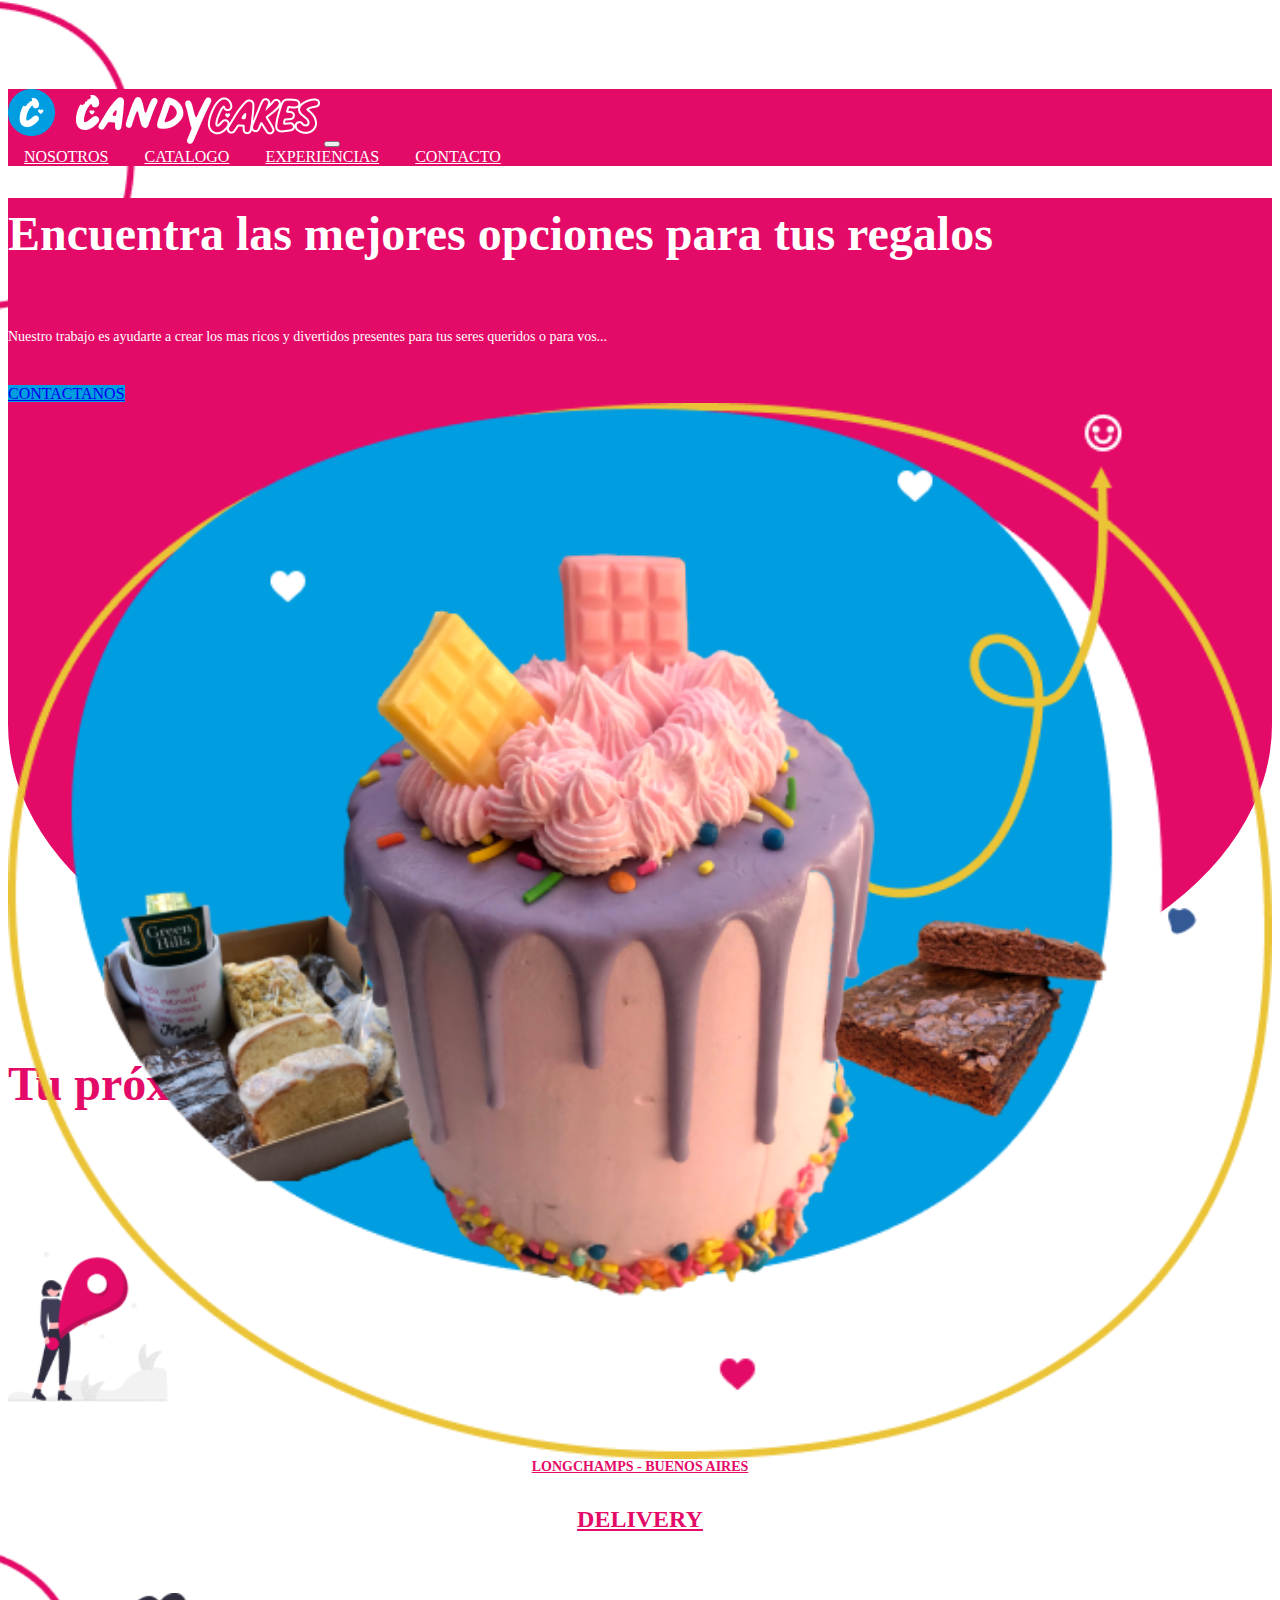
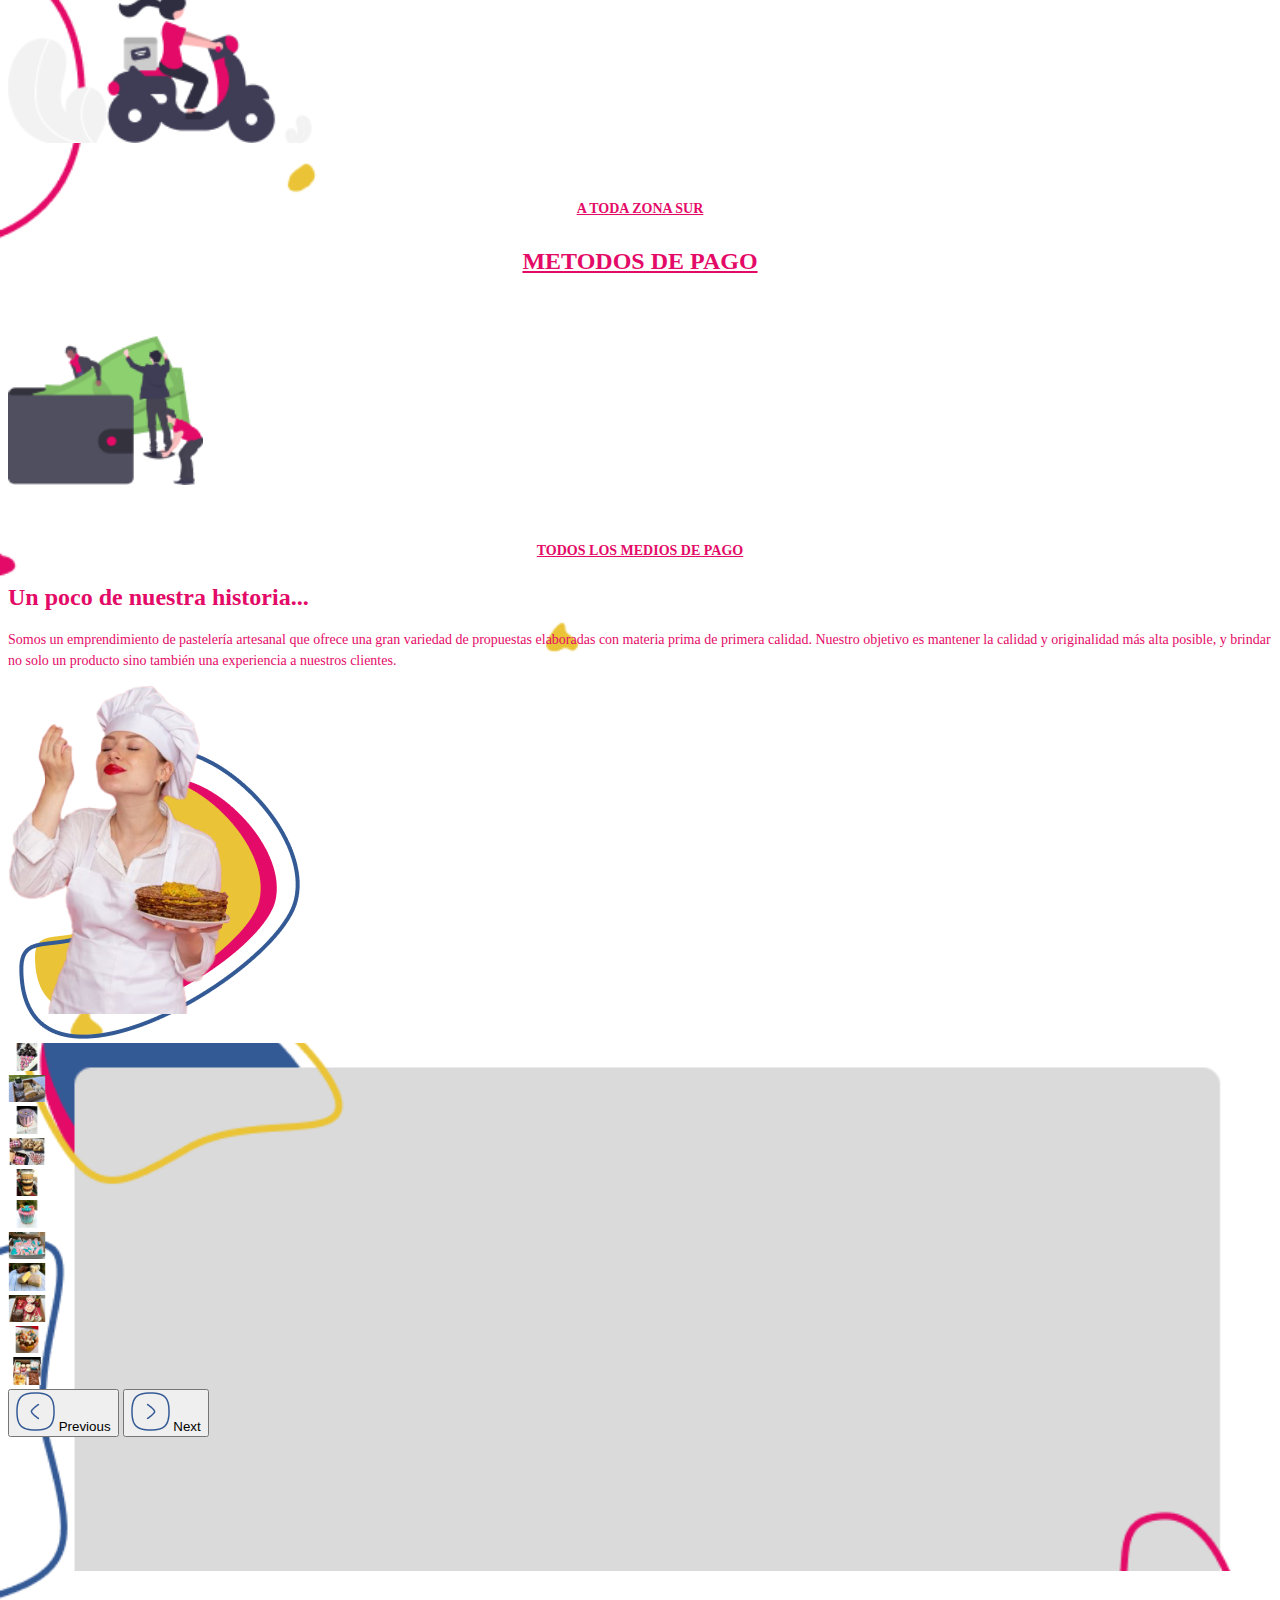
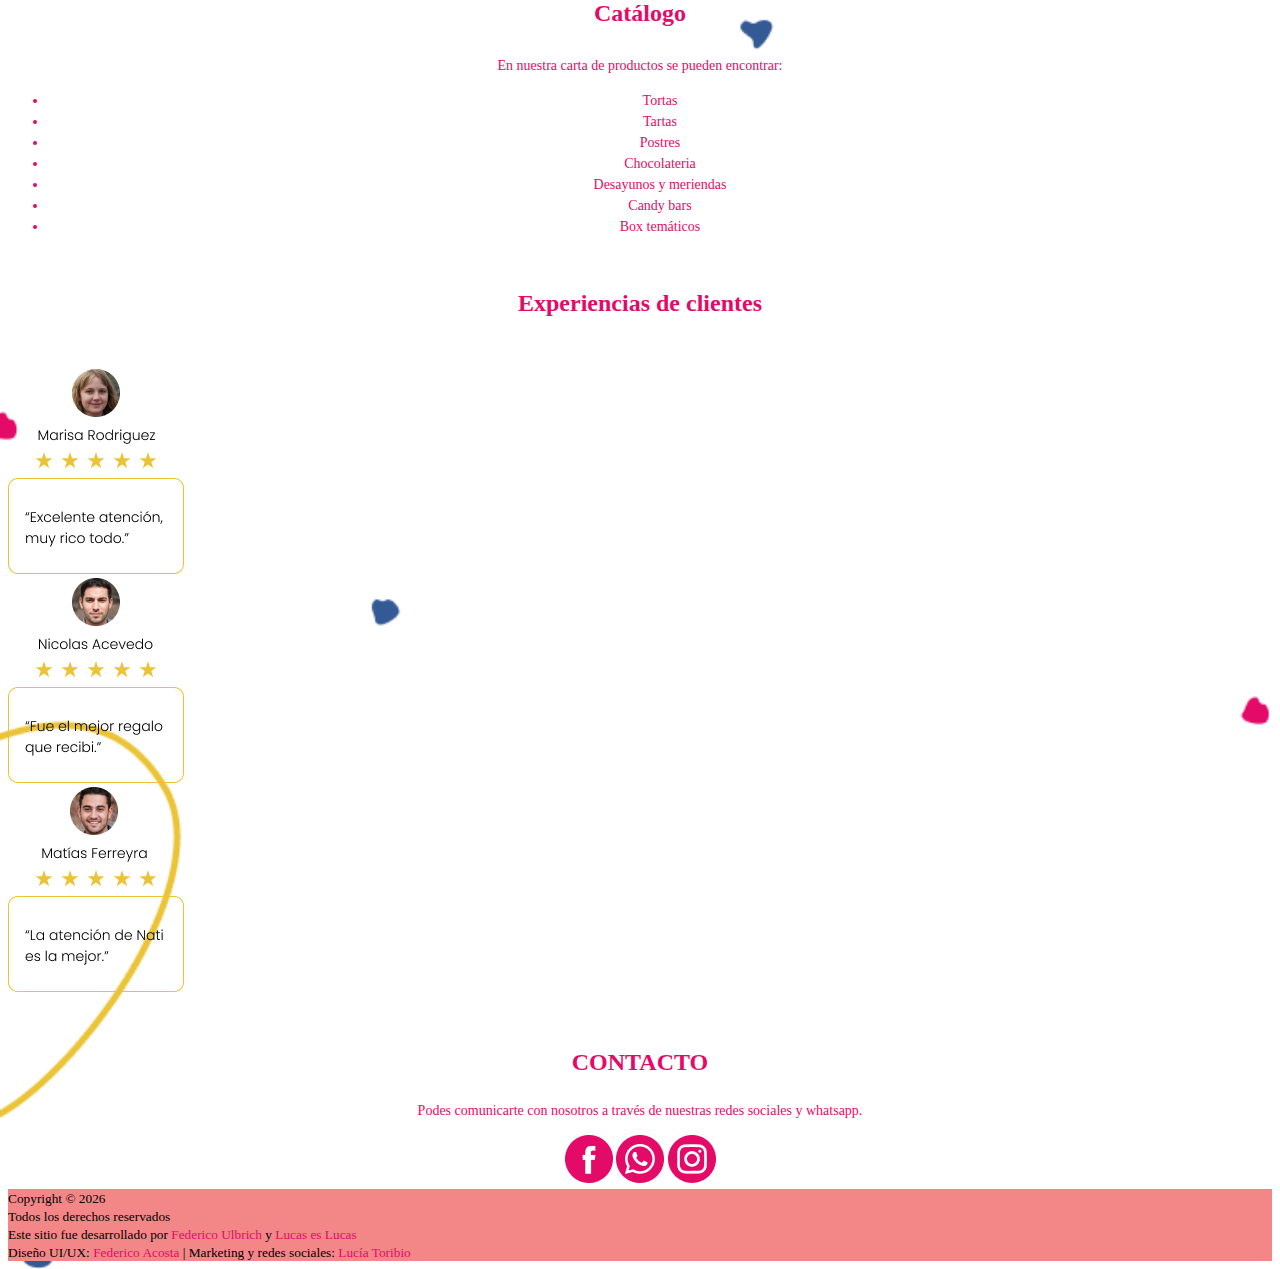
==== LANDING.html @ c86c87fa "subida_lucas_05: se mantiene link Bootstrap para carousel. se agrega link Bootstrap para menú burger" ====
<!DOCTYPE html>
<html lang="SP">

<head>
    <meta charset="UTF-8">
    <meta http-equiv="X-UA-Compatible" content="IE=edge">
    <meta name="viewport" content="width=device-width, initial-scale=1.0">
    <title>Candy & Cakes | Pastelería Artesanal</title>
    <link rel="shortcut icon" href="./images/favicon.png" type="image/x-icon">
    <link rel="stylesheet" href="./styles/styles.css">
    <!-- CSS only -->
    <link rel="stylesheet" href="https://cdn.jsdelivr.net/npm/bootstrap@4.6.1/dist/css/bootstrap.min.css"
        integrity="sha384-zCbKRCUGaJDkqS1kPbPd7TveP5iyJE0EjAuZQTgFLD2ylzuqKfdKlfG/eSrtxUkn" crossorigin="anonymous">
    <!-- JavaScript Bundle with Popper -->
    <script src="https://cdn.jsdelivr.net/npm/jquery@3.5.1/dist/jquery.slim.min.js"
        integrity="sha384-DfXdz2htPH0lsSSs5nCTpuj/zy4C+OGpamoFVy38MVBnE+IbbVYUew+OrCXaRkfj"
        crossorigin="anonymous"></script>
    <script src="https://cdn.jsdelivr.net/npm/bootstrap@4.6.1/dist/js/bootstrap.bundle.min.js"
        integrity="sha384-fQybjgWLrvvRgtW6bFlB7jaZrFsaBXjsOMm/tB9LTS58ONXgqbR9W8oWht/amnpF"
        crossorigin="anonymous"></script>
        <script src="https://cdn.jsdelivr.net/npm/bootstrap@5.0.2/dist/js/bootstrap.bundle.min.js" integrity="sha384-MrcW6ZMFYlzcLA8Nl+NtUVF0sA7MsXsP1UyJoMp4YLEuNSfAP+JcXn/tWtIaxVXM" crossorigin="anonymous"></script>
</head>

<body data-spy="scroll">
    <header class="header fixed-top">
        <nav class="navbar navbar-expand-lg navbar-light">
            <div class="container-fluid">
                <a class="navbar-brand" href="#"><img src="./images/logo-nav.png"
                        alt="Candy & Cakes | Pastelería Artesanal"></a>
                <button class="navbar-toggler" type="button" data-bs-toggle="collapse"
                    data-bs-target="#navbarNavAltMarkup" aria-controls="navbarNavAltMarkup" aria-expanded="false"
                    aria-label="Toggle navigation">
                    <span class="navbar-toggler-icon"></span>
                </button>
                <div class="collapse navbar-collapse" id="navbarNavAltMarkup">
                    <div class="navbar-nav container text-light d-flex justify-content-end">
                        <!-- <a class="nav-link active" aria-current="page" href="#">Home</a> -->
                        <a class="nav-link" href="#nosotros-">NOSOTROS</a>
                        <a class="nav-link" href="#catalogo">CATALOGO</a>
                        <a class="nav-link" href="#experiencias">EXPERIENCIAS</a>
                        <a class="nav-link btn btn-outline-light" href="#contacto">CONTACTO</a>
                    </div>
                </div>
            </div>
        </nav>
    </header>
    <main>
        <section id="portada_banner">
            <div class="container">
                <div class="row">
                    <div class="col-10 offset-1 col-md-5 offset-md-0 my-auto align-self-center order-2 order-md-1">
                        <h1 class="portada__titulo titulo">Encuentra las mejores opciones para tus regalos</h1>
                        <p class="portada__p">Nuestro trabajo es ayudarte a crear los mas ricos y divertidos presentes para
                            tus seres
                            queridos
                            o para vos...</p>
                        <div class="d-grid gap-2">
                            <a class="btn btn-lg btn-block col-8 col-md-10 mx-auto btn-primary bg-celeste" href="#contacto">CONTACTANOS</a>
                        </div>
                    </div>
                    <div class="col-10 offset-1 col-md-7 offset-md-0 my-3 order-1 align-self-center portada__imagen"><img src="./images/torta-home.png" alt=""></div>
                </div>
            </div>
        </section>
        <section class="regalo my-5" id="regalo">
            <h2 class="titulo rosa text-center my-5" id="regalo_titulo">Tu próximo regalo</h2>
            <div class="row container mx-auto">
                <article class="col-4 regalo__ubicacion ubicacion" id="regalo_ubicacion">
                    <h3 class="subtitulo">UBICACION</h3>
                    <img class="regalo-imagen mx-auto d-block" src="./images/regalo/Group 139.png"
                        alt="ubicacion__imagen">
                    <h4 class=" detalle">LONGCHAMPS - BUENOS AIRES</h4>
                </article>
                <article class="col-4 regalo__delivery delivery" id="regalo_delivery">
                    <h3 class="subtitulo">DELIVERY</h3>
                    <img class="regalo-imagen mx-auto d-block" src="./images/regalo/Group 140.png"
                        alt="delivery__imagen">
                    <h4 class="detalle">A TODA ZONA SUR</h4>
                </article>
                <article class="col-4 regalo__medios medios" id="regalo_medis">
                    <h3 class="subtitulo">METODOS DE PAGO</h3>
                    <img class="regalo-imagen mx-auto d-block" src="./images/regalo/Group 141.png" alt="medios__imagen">
                    <h4 class="detalle">TODOS LOS MEDIOS DE PAGO</h4>
                </article>
            </div>
            <div id="nosotros-"></div>
        </section>
        <section id="nosotros" class="row container mx-auto my-5 py-5">
            <div class="col-1"></div>
            <div class="col-5 my-auto text-left">
                <div class="nosotros__titulo subtitulo" id="nosotros_titulo">Un poco de nuestra historia...</div>
                <div class="nosotros__detalle detalle">
                    <p>Somos un emprendimiento de pastelería artesanal que ofrece una gran variedad de propuestas
                        elaboradas con materia prima de primera calidad.
                        Nuestro objetivo es mantener la calidad y originalidad más alta posible, y brindar no solo
                        un
                        producto sino también una experiencia a nuestros clientes.</p>
                </div>
            </div>
            <div class="col-4">
                <img class="nosotros__imagen imagen mx-auto d-block" src="./images/Pastelera.png"
                    alt="nosotros__imagen">
            </div>
        </section>
        <section id="catalogo" class="row container mx-auto my-5 py-5">
            <div id="slider" class="col-8 d-flex justify-content-center align-items-center">
                <div id="carouselExampleFade" class="carousel slide mt-5" data-ride="carousel">
                    <div class="carousel-inner">
                        <div class="carousel-item active">
                            <img src="./images/catalogo/thumbs/alfajores.webp" class="d-block w-100" alt="...">
                        </div>
                        <div class="carousel-item">
                            <img src="./images/catalogo/thumbs/desayunos.webp" class="d-block w-100" alt="...">
                        </div>
                        <div class="carousel-item">
                            <img src="./images/catalogo/thumbs/torta.webp" class="d-block w-100" alt="...">
                        </div>
                        <div class="carousel-item">
                            <img src="./images/catalogo/thumbs/cajas.webp" class="d-block w-100" alt="...">
                        </div>
                        <div class="carousel-item">
                            <img src="./images/catalogo/thumbs/postres.webp" class="d-block w-100" alt="...">
                        </div>
                        <div class="carousel-item">
                            <img src="./images/catalogo/thumbs/torta2.webp" class="d-block w-100" alt="...">
                        </div>
                        <div class="carousel-item">
                            <img src="./images/catalogo/thumbs/caja.webp" class="d-block w-100" alt="...">
                        </div>
                        <div class="carousel-item">
                            <img src="./images/catalogo/thumbs/cuadraditos.webp" class="d-block w-100" alt="...">
                        </div>
                        <div class="carousel-item">
                            <img src="./images/catalogo/thumbs/cakepops.webp" class="d-block w-100" alt="...">
                        </div>
                        <div class="carousel-item">
                            <img src="./images/catalogo/thumbs/mini cakes.webp" class="d-block w-100" alt="...">
                        </div>
                        <div class="carousel-item">
                            <img src="./images/catalogo/thumbs/desayuno-madre.webp" class="d-block w-100" alt="...">
                        </div>
                    </div>
                    <button class="carousel-control-prev" type="button" data-target="#carouselExampleFade"
                        data-slide="prev">
                        <img src="./images/Arrow---Left-Circle.png" alt="" srcset="">
                        <span class="sr-only">Previous</span>
                    </button>
                    <button class="carousel-control-next" type="button" data-target="#carouselExampleFade"
                        data-slide="next">
                        <img src="./images/Arrow---Right-Circle.png" alt="" srcset="">
                        <span class="sr-only">Next</span>
                    </button>
                </div>
            </div>
            <div class="col-4 my-auto">
                <h3 class="subtitulo text-left">Catálogo</h3>
                <p class="detalle text-left">En nuestra carta de productos se pueden encontrar:</p>
                <ul class="detalle text-left">
                    <li>Tortas</li>
                    <li>Tartas</li>
                    <li>Postres</li>
                    <li>Chocolateria</li>
                    <li>Desayunos y meriendas</li>
                    <li>Candy bars</li>
                    <li>Box temáticos</li>
                </ul>
            </div>
        </section>
        <section id="experiencias" class="py-5">
            <h2 class="subtitulo text-center">Experiencias de clientes</h2>
            <div class="row mx-auto container py-3">
                <article class="col-md-4" id="exp1"><img src="./images/exp1.png" class="mx-auto d-block"
                        alt="Experiencia de cliente" srcset="">
                </article>
                <article class="col-md-4" id="exp2"><img src="./images/exp2.png" class="mx-auto d-block"
                        alt="Experiencia de cliente" srcset="">
                </article>
                <article class="col-md-4" id="exp3"><img src="./images/exp3.png" class="mx-auto d-block"
                        alt="Experiencia de cliente" srcset="">
                </article>
            </div>
        </section>
        <section id="contacto" class=" container my-5 pb-5">
            <article>
                <h2 class="contacto__titulo subtitulo " id="contacto_titulo">CONTACTO</h2>
                <div class="contacto__detalle detalle">
                    <p class="mb-5">Podes comunicarte con nosotros a través de nuestras redes sociales y whatsapp.</p>
                    <a href="https://www.facebook.com/Candy-Cake-2468062716568223/" target="_blank"><img
                            src="./images/fb-icon.png" class="mx-5" alt="Facebook" srcset=""></a>
                    <a href="https://api.whatsapp.com/send?phone=541123912494&text=Hola!%20Quiero%20hacerte%20una%20consulta."
                        target="_blank"><img src="./images/wa-icon.png" class="mx-5" alt="Instagram" srcset=""></a>
                    <a href="https://www.instagram.com/candy.cake19/" target="_blank"><img src="./images/ig-icon.png"
                            class="mx-5" alt="Instagram" srcset=""></a>
                </div>
            </article>
        </section>
    </main>
    <footer class="footer mt-auto py-3">
        <div class="col-12 text-center "><small> Copyright ©
                <script>document.write(new Date().getFullYear());</script><br>Todos los derechos reservados<br>Este
                sitio fue desarrollado por <span class="rosa text-white">Federico Ulbrich</span> y <span
                    class="rosa text-white">Lucas es Lucas</span><br> Diseño UI/UX: <span class="rosa text-white">Federico
                    Acosta</span> |
                Marketing y
                redes sociales:
                <span class="rosa text-white">Lucía Toribio</span>
            </small></div>
    </footer>
    <script>$('.carousel').carousel()</script>
    <!--    SMOOTH SCROLL-->
    <script src="./js/smooth-scroll.min.js"></script>
    <script>
        var scroll = new SmoothScroll('a[href*="#"]');
    </script>
</body>

</html>
---- styles/styles.css ----
:root {
  --rosa-chicle: #e40a67;
  --celeste-cakes: #009de1;
  --rosa-footer: #f38787;
  --text-size: 1rem;
  --element-size: 1rem;
}

@import url("https://fonts.googleapis.com/css2?family=Poppins:ital,wght@0,100;0,200;0,300;0,400;0,500;0,600;0,700;0,800;0,900;1,100;1,200;1,300;1,400;1,500;1,600;1,700;1,800;1,900&display=swap");

body {
  padding-top: 81px;
  background-image: url("../images/background.png");
  background-size: cover;
  font-family: Poppins;
  font-style: normal;
}

header {
  background-color: var(--rosa-chicle);
}

nav {
  background: var(--rosa-chicle);
}

footer {
  background: var(--rosa-footer);
}

.celeste {
  color: var(--celeste-cakes);
}

.bg-celeste {
  background-color: var(--celeste-cakes);
}

.rosa {
  color: var(--rosa-chicle);
}

#portada_banner {
  position: relative;
  width: 100%;
  height: 90vh;
  background: var(--rosa-chicle);
  background-size: 100%;
  border-radius: 0px 0px 35% 35%;
  color: #ffffff;
}

#portada_banner h1 {
  padding-bottom: 1.5rem;
}

#portada_banner p {
  font-weight: 300;
  font-size: 14px;
  line-height: 21px;
  padding-bottom: 1.5rem;
}

#portada_banner img {
  width: 100%;
}

.navbar-nav a {
  color: white !important;
  margin: 0 1rem;
}
.navbar-nav a:hover {
  color: var(--celeste-cakes) !important;
  border-bottom: var(--celeste-cakes) 2px solid;
}

a.nav-link.active {
  color: var(--celeste-cakes) !important;
  border-bottom: var(--celeste-cakes) 2px solid !important;
}

.titulo {
  font-weight: bold;
  /* font-size: var(--text-size * 3);
  line-height: var(--text-size * 4.5); */
  font-size: 48px;
  line-height: 72px;
}

#regalo .subtitulo,
#regalo .detalle {
  text-decoration-line: underline;
}
.subtitulo {
  font-size: 24px;
  /* font-size: var(--text-size * 1.5);
  line-height: var(--text-size * 2.25); */
  font-weight: bold;
  line-height: 36px;
  color: var(--rosa-chicle);
  text-align: center;
}
.detalle {
  /* font-size: var(--text-size * .875);
  line-height: var(--text-size * 1.3); */
  font-size: 14px;
  line-height: 21px;
  text-align: center;
  color: var(--rosa-chicle);
}

.regalo-imagen {
  height: 150px;
  padding: 2rem 0;
}

#nosotros .subtitulo,
#nosotros .detalle {
  text-align: left;
}

.carousel-item img {
  width: 10%;
}

#slider {
  background-image: url(../images/Slider.png);
  background-repeat: no-repeat;
  background-size: 100%;
  background-position-y: center;
  background-position-x: -2vw;
  height: 33rem;
}

.carousel {
  width: 24rem;
}

.carousel-control-prev {
  left: -5rem !important;
}

.carousel-control-next {
  right: -5rem !important;
}

@media only screen and (min-width: 576px) and (max-width: 767px) {

  #portada_banner {
    height: 65vh;
    border-radius: 0px 0px 25% 25%;
  }

  #portada_banner .titulo {
    font-size: 22px;
    line-height: 21px;
    padding-bottom: .5rem;
  }
  
  #portada_banner p {
    font-weight: 200;
    font-size: 14px;
    line-height: 21px;
    padding-bottom: .5rem;
  }

  #portada_banner img {
    width: 50%;
  }

  #portada_banner .portada__imagen {
    display: flex;
    align-items: center;
    justify-content: center;
  }

  .titulo {
    font-size: 24px;
    line-height: 21px;
  }

  .subtitulo {
    font-size: 18px;
    line-height: 20px;
  }

  .detalle {
    font-size: 14px;
    line-height: 20px;
  }

  .regalo-imagen {
    height: 130px;
    padding: 1.7rem 0;
  }

  .nosotros__imagen {
    width: 170%;
  }

  #slider {
    background-size: 104%;
    background-position-x: -2vw;
  }

  #catalogo {
    display: grid;
    grid-template-columns: (1, 100%);
    grid-template-rows: repeat(2, auto);
    grid-template-areas: 
    "slider" 
    "recetas";
    justify-items: center;
  }

  .carousel {
    width: 19rem;
  }
  
  .carousel-control-prev {
    left: -3rem !important;
  }
  
  .carousel-control-next {
    right: -3rem !important;
  }

  #experiencias {
    margin-top: 1.5rem;
  }

  #experiencias .subtitulo {
    margin-bottom: 2rem;
  }

  #experiencias article {
    margin-top: 2rem;
  }

}

@media only screen and (min-width: 768px) and (max-width: 991px) {

  #portada_banner {
    height: 55vh;
    border-radius: 0px 0px 25% 25%;
  }
  
  #portada_banner p {
    font-weight: 300;
    font-size: 14px;
    line-height: 21px;
    padding-bottom: 1rem;
  }

  #portada_banner .titulo {
    padding-bottom: 1rem;
  }
  
  .titulo {
    font-size: 30px;
    line-height: 42px;
  }

  .subtitulo {
    font-size: 18px;
    line-height: 24px;
  }

  .detalle {
    font-size: 12px;
    line-height: 20px;
  }

  .regalo-imagen {
    height: 130px;
    padding: 1.7rem 0;
  }

  #slider {
    background-size: 104%;
    background-position-x: -2vw;
  }

  #catalogo {
    display: grid;
    grid-template-columns: (1, 100%);
    grid-template-rows: repeat(2, auto);
    grid-template-areas: 
    "slider" 
    "recetas";
    justify-items: center;
  }

  .carousel {
    width: 19rem;
  }
  
  .carousel-control-prev {
    left: -3rem !important;
  }
  
  .carousel-control-next {
    right: -3rem !important;
  }

  #experiencias {
    margin-top: 2rem;
    margin-bottom: 2rem;
  }

  #experiencias .subtitulo {
    margin-bottom: 2rem;
  }

}

@media only screen and (min-width: 992px) and (max-width: 1199px) {

  #portada_banner {
    height: 75vh;
  }
  
  #portada_banner p {
    font-size: 16px;
    line-height: 24px;
    padding-bottom: 1.2rem;
  }

  #portada_banner .titulo {
    line-height: 60px;
    padding-bottom: 1.2rem;
  }
  
  #portada_banner img {
    width: 83%;
  }
  
  .navbar-nav a {
    margin: 0 1rem;
  }
  
  .titulo {
    /* font-size: var(--text-size * 3);
    line-height: var(--text-size * 4.5); */
    font-size: 39px;
    line-height: 68px;
  }

  .subtitulo {
    font-size: 20px;
    /* font-size: var(--text-size * 1.5);
    line-height: var(--text-size * 2.25); */
    line-height: 29px;
  }

  .detalle {
    font-size: 12px;
    line-height: 17px;
  }
  
  .regalo-imagen {
    height: 150px;
    padding: 2rem 0;
  }
  
  .carousel-item img {
    width: 8%;
  }

  #experiencias {
    margin-top: 2.5rem;
    margin-bottom: 2.5rem;
  }

  #experiencias .subtitulo {
    margin-bottom: 2.5rem;
  }

}

@media only screen and (min-width: 1200px) {

    body {
      padding-top: 81px;
      background-size: cover;
    }
    
    #portada_banner {
      position: relative;
      width: 100%;
      height: 90vh;
      background-size: 100%;
      border-radius: 0px 0px 35% 35%;
    }
    
    #portada_banner p {
      font-weight: 300;
      font-size: 14px;
      line-height: 21px;
    }
    
    #portada_banner img {
      width: 100%;
    }
    
    .navbar-nav a {
      margin: 0 1rem;
    }

    .navbar-nav a:hover {
      border-bottom: var(--celeste-cakes) 2px solid;
    }
    
    a.nav-link.active {
      border-bottom: var(--celeste-cakes) 2px solid !important;
    }
    
    .titulo {
      /* font-size: var(--text-size * 3);
      line-height: var(--text-size * 4.5); */
      font-size: 48px;
      line-height: 72px;
    }

    .subtitulo {
      font-size: 24px;
      /* font-size: var(--text-size * 1.5);
      line-height: var(--text-size * 2.25); */
      line-height: 36px;
    }

    .detalle {
      /* font-size: var(--text-size * .875);
      line-height: var(--text-size * 1.3); */
      font-size: 14px;
      line-height: 21px;
    }
    
    .regalo-imagen {
      height: 150px;
      padding: 2rem 0;
    }
    
    .carousel-item img {
      width: 10%;
    }
    
    #slider {
      background-size: 100%;
      height: 33rem;
    }
    
    .carousel {
      width: 24rem;
    }
    
    .carousel-control-prev {
      left: -5rem !important;
    }
    
    .carousel-control-next {
      right: -5rem !important;
    }

    #experiencias {
      margin-top: 3rem;
      margin-bottom: 3rem;
    }

    #experiencias .subtitulo {
      margin-bottom: 3rem;
    }

}
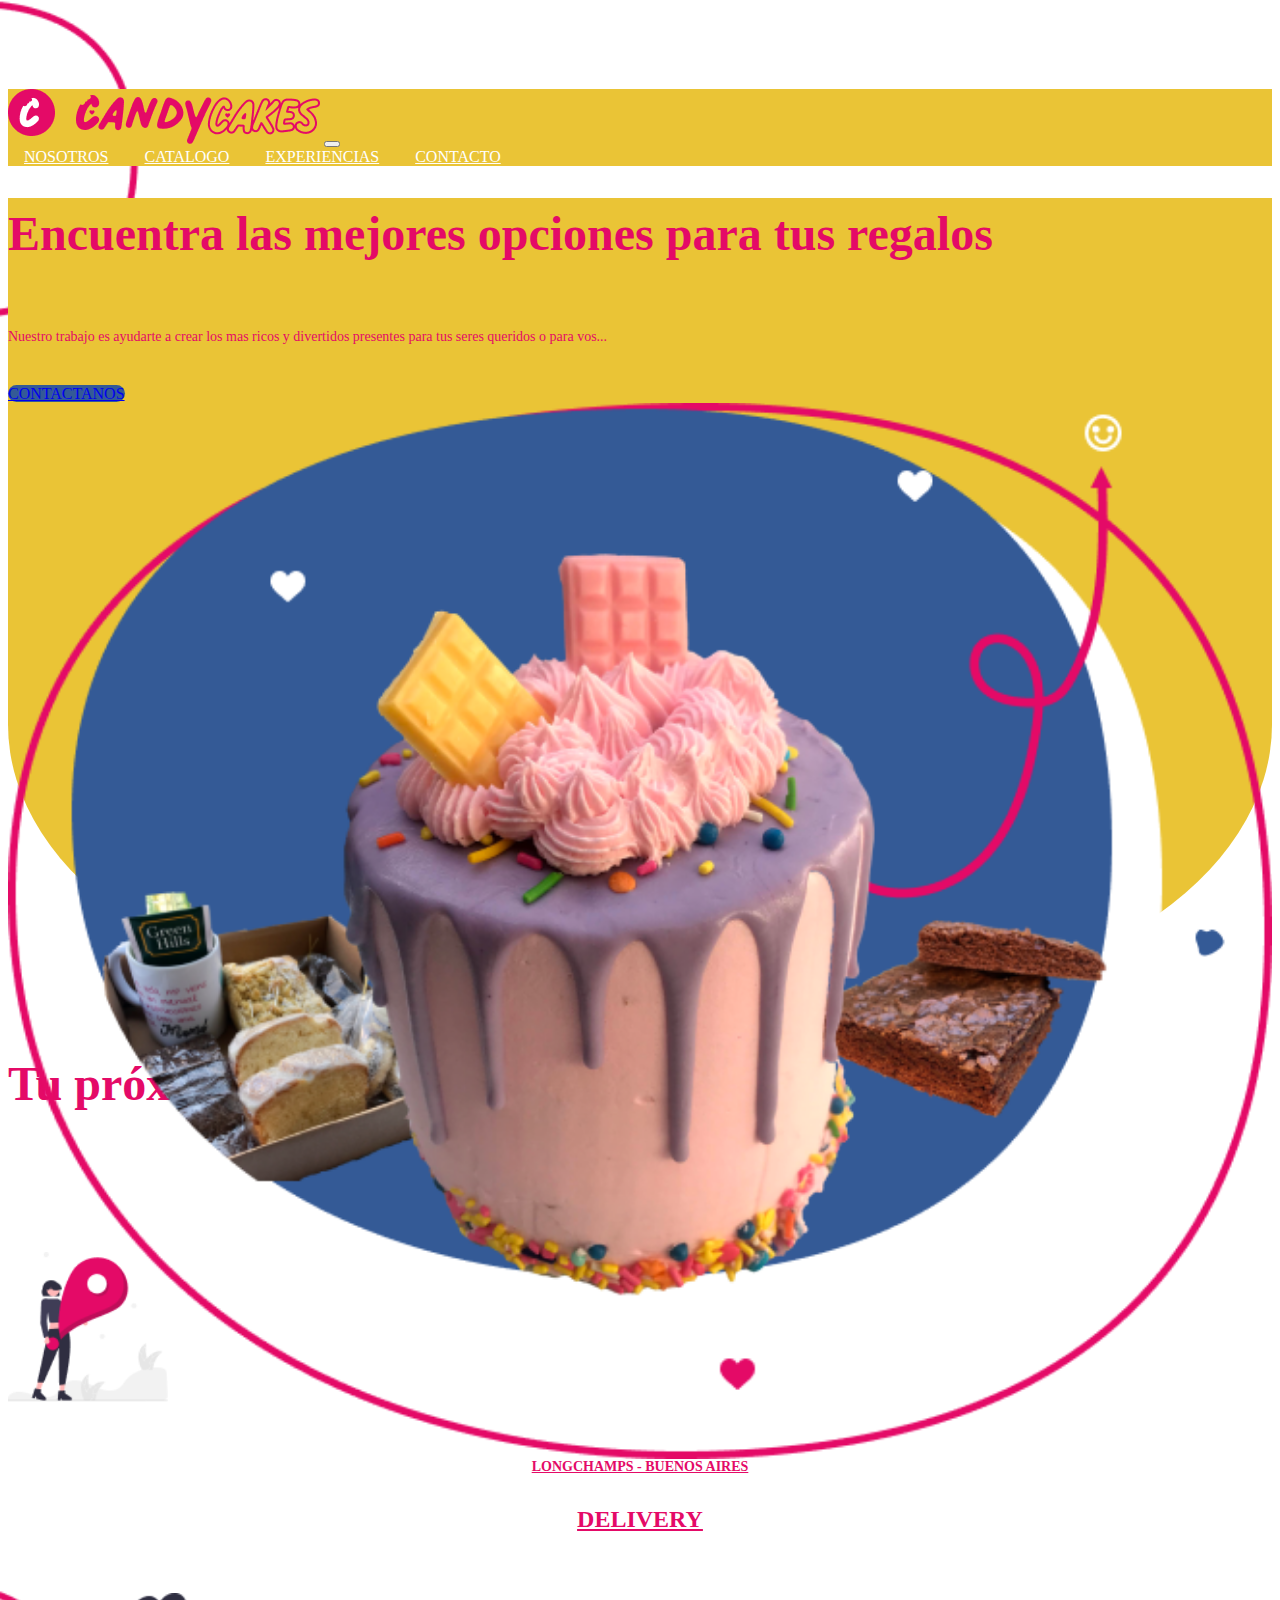
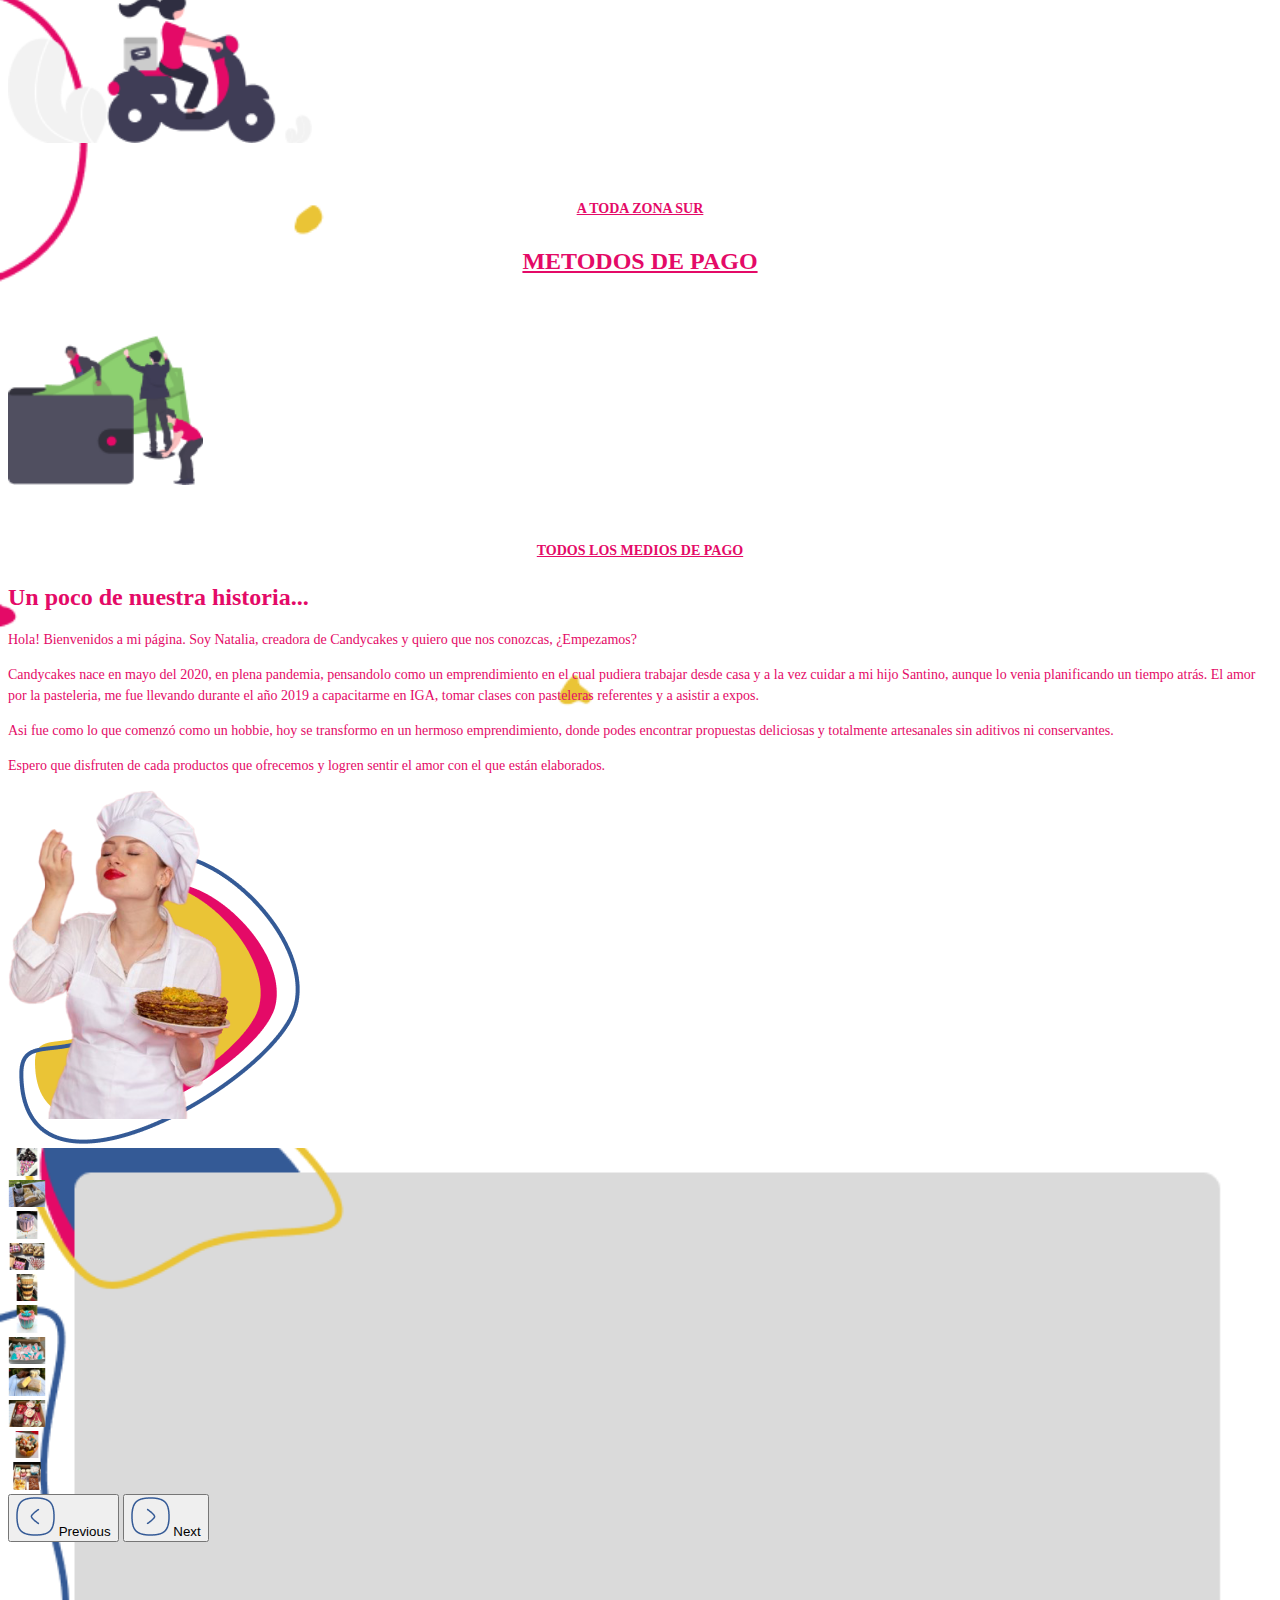
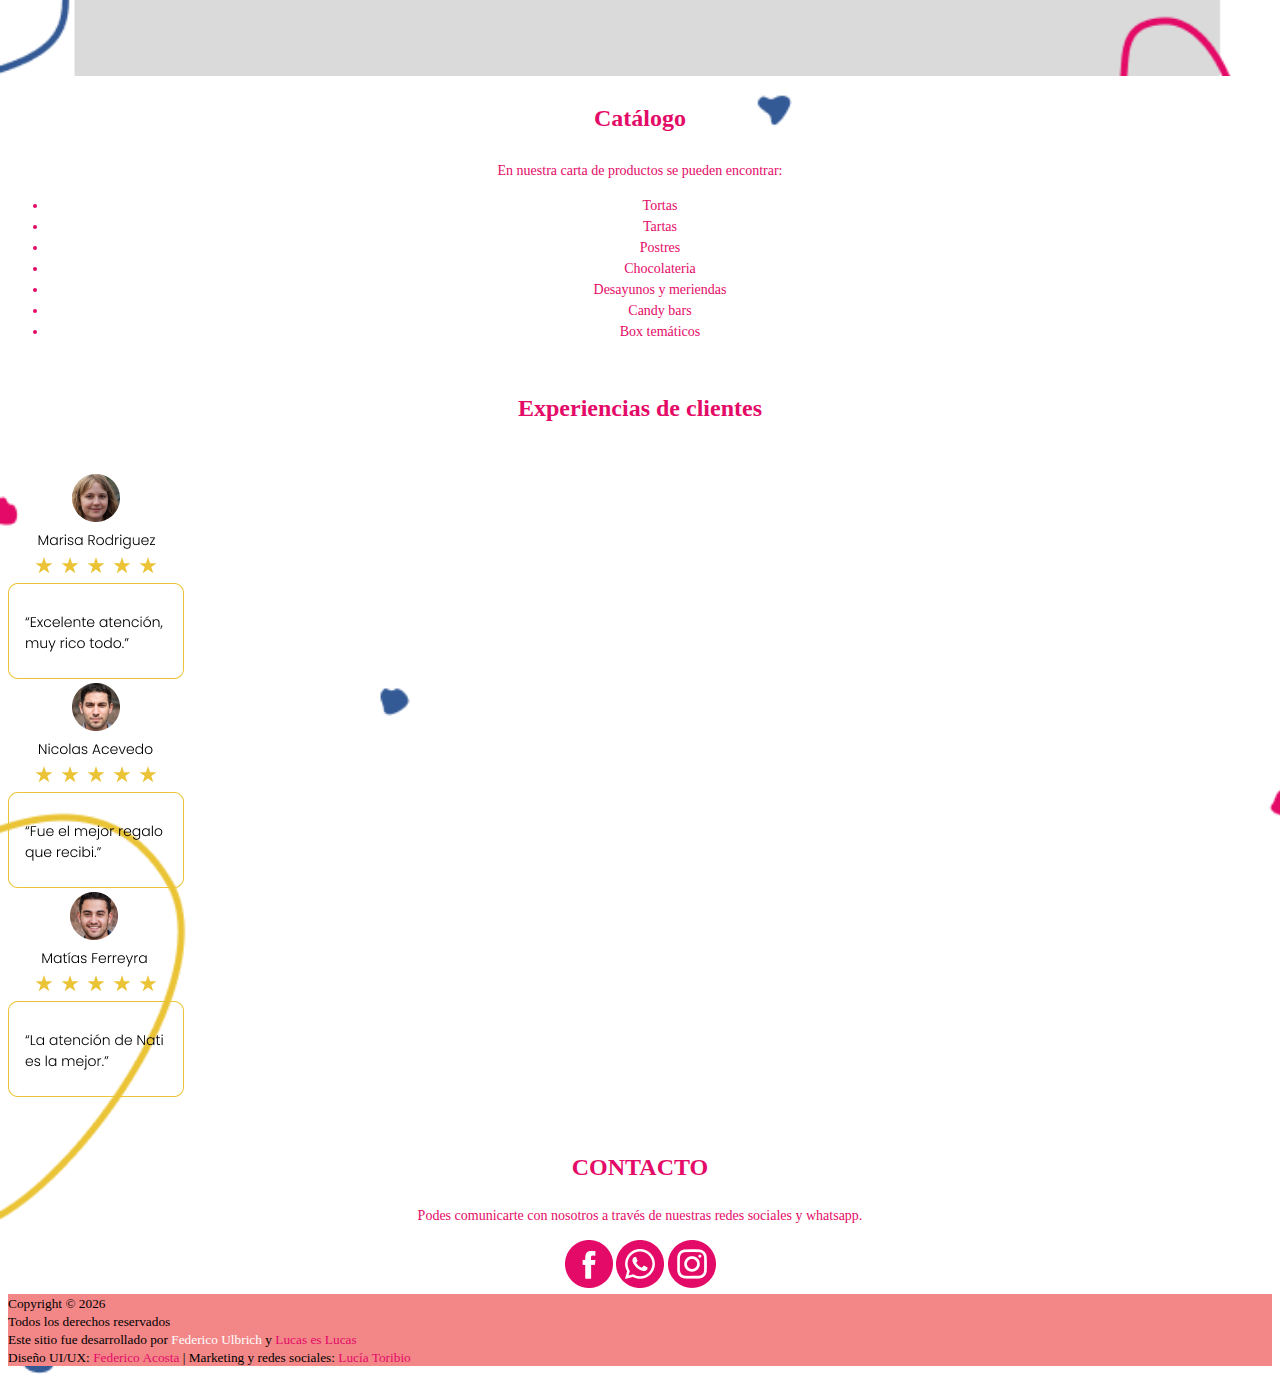
==== commit eaac6513: "subida_fede_03:Update de colores y nuevo texto de Nosotros" ====
--- a/LANDING.html
+++ b/LANDING.html
@@ -18,7 +18,9 @@
     <script src="https://cdn.jsdelivr.net/npm/bootstrap@4.6.1/dist/js/bootstrap.bundle.min.js"
         integrity="sha384-fQybjgWLrvvRgtW6bFlB7jaZrFsaBXjsOMm/tB9LTS58ONXgqbR9W8oWht/amnpF"
         crossorigin="anonymous"></script>
-        <script src="https://cdn.jsdelivr.net/npm/bootstrap@5.0.2/dist/js/bootstrap.bundle.min.js" integrity="sha384-MrcW6ZMFYlzcLA8Nl+NtUVF0sA7MsXsP1UyJoMp4YLEuNSfAP+JcXn/tWtIaxVXM" crossorigin="anonymous"></script>
+    <script src="https://cdn.jsdelivr.net/npm/bootstrap@5.0.2/dist/js/bootstrap.bundle.min.js"
+        integrity="sha384-MrcW6ZMFYlzcLA8Nl+NtUVF0sA7MsXsP1UyJoMp4YLEuNSfAP+JcXn/tWtIaxVXM"
+        crossorigin="anonymous"></script>
 </head>
 
 <body data-spy="scroll">
@@ -38,7 +40,7 @@
                         <a class="nav-link" href="#nosotros-">NOSOTROS</a>
                         <a class="nav-link" href="#catalogo">CATALOGO</a>
                         <a class="nav-link" href="#experiencias">EXPERIENCIAS</a>
-                        <a class="nav-link btn btn-outline-light" href="#contacto">CONTACTO</a>
+                        <a class="nav-link btn btn-outline-light btn-contact" href="#contacto">CONTACTO</a>
                     </div>
                 </div>
             </div>
@@ -49,16 +51,21 @@
             <div class="container">
                 <div class="row">
                     <div class="col-10 offset-1 col-md-5 offset-md-0 my-auto align-self-center order-2 order-md-1">
-                        <h1 class="portada__titulo titulo">Encuentra las mejores opciones para tus regalos</h1>
-                        <p class="portada__p">Nuestro trabajo es ayudarte a crear los mas ricos y divertidos presentes para
+                        <h1 class="portada__titulo titulo rosa">Encuentra las mejores opciones para tus regalos</h1>
+                        <p class="portada__p rosa">Nuestro trabajo es ayudarte a crear los mas ricos y divertidos
+                            presentes
+                            para
                             tus seres
                             queridos
                             o para vos...</p>
                         <div class="d-grid gap-2">
-                            <a class="btn btn-lg btn-block col-8 col-md-10 mx-auto btn-primary bg-celeste" href="#contacto">CONTACTANOS</a>
-                        </div>
-                    </div>
-                    <div class="col-10 offset-1 col-md-7 offset-md-0 my-3 order-1 align-self-center portada__imagen"><img src="./images/torta-home.png" alt=""></div>
+                            <a class="btn btn-lg btn-block col-8 col-md-10 mx-auto btn-primary bg-azul"
+                                href="#contacto">CONTACTANOS</a>
+                        </div>
+                    </div>
+                    <div class="col-10 offset-1 col-md-7 offset-md-0 my-3 order-1 align-self-center portada__imagen">
+                        <img src="./images/torta-home.png" alt="">
+                    </div>
                 </div>
             </div>
         </section>
@@ -90,11 +97,26 @@
             <div class="col-5 my-auto text-left">
                 <div class="nosotros__titulo subtitulo" id="nosotros_titulo">Un poco de nuestra historia...</div>
                 <div class="nosotros__detalle detalle">
-                    <p>Somos un emprendimiento de pastelería artesanal que ofrece una gran variedad de propuestas
-                        elaboradas con materia prima de primera calidad.
-                        Nuestro objetivo es mantener la calidad y originalidad más alta posible, y brindar no solo
-                        un
-                        producto sino también una experiencia a nuestros clientes.</p>
+                    <p>Hola! Bienvenidos a mi página. Soy Natalia, creadora de Candycakes y quiero que nos conozcas,
+                        ¿Empezamos?</p>
+
+                    <p>Candycakes nace en mayo del 2020, en plena
+                        pandemia, pensandolo como un
+                        emprendimiento en el cual pudiera trabajar desde casa y a la vez cuidar a mi hijo Santino,
+                        aunque lo venia planificando un tiempo atrás.
+                        El amor por la pasteleria, me fue llevando durante el año 2019 a capacitarme en IGA,
+                        tomar clases con pasteleras referentes y a
+                        asistir a expos.</p>
+
+                    <p>Asi fue como lo que comenzó como un hobbie,
+                        hoy se transformo en un hermoso
+                        emprendimiento, donde podes encontrar propuestas deliciosas y totalmente artesanales
+                        sin aditivos ni conservantes.</p>
+
+                    <p>Espero que disfruten de cada productos que
+                        ofrecemos y logren sentir el amor con el que
+                        están elaborados.</p>
+
                 </div>
             </div>
             <div class="col-4">
@@ -198,8 +220,11 @@
     <footer class="footer mt-auto py-3">
         <div class="col-12 text-center "><small> Copyright ©
                 <script>document.write(new Date().getFullYear());</script><br>Todos los derechos reservados<br>Este
-                sitio fue desarrollado por <span class="rosa text-white">Federico Ulbrich</span> y <span
-                    class="rosa text-white">Lucas es Lucas</span><br> Diseño UI/UX: <span class="rosa text-white">Federico
+                sitio fue desarrollado por <span class="rosa text-white"><a
+                        href="https://www.dashboard.ltd/ES/about.php" target="_blank" rel="noreferrer"
+                        style="color: #ffffff; text-decoration: none;">Federico
+                        Ulbrich</a></span> y <span class="rosa text-white">Lucas es Lucas</span><br> Diseño UI/UX: <span
+                    class="rosa text-white">Federico
                     Acosta</span> |
                 Marketing y
                 redes sociales:
--- a/styles/styles.css
+++ b/styles/styles.css
@@ -1,6 +1,8 @@
 :root {
   --rosa-chicle: #e40a67;
+  --amarillo-cakes: #eac436;
   --celeste-cakes: #009de1;
+  --azul-cakes: #345a96;
   --rosa-footer: #f38787;
   --text-size: 1rem;
   --element-size: 1rem;
@@ -17,11 +19,11 @@
 }
 
 header {
-  background-color: var(--rosa-chicle);
+  background-color: var(--amarillo-cakes);
 }
 
 nav {
-  background: var(--rosa-chicle);
+  background: var(--amarillo-cakes);
 }
 
 footer {
@@ -36,15 +38,23 @@
   background-color: var(--celeste-cakes);
 }
 
+.bg-azul {
+  background-color: var(--azul-cakes) !important;
+  border-radius: 10px !important;
+}
+
 .rosa {
   color: var(--rosa-chicle);
+}
+.azul {
+  color: var(--azul-cakes);
 }
 
 #portada_banner {
   position: relative;
   width: 100%;
   height: 90vh;
-  background: var(--rosa-chicle);
+  background: var(--amarillo-cakes);
   background-size: 100%;
   border-radius: 0px 0px 35% 35%;
   color: #ffffff;
@@ -55,7 +65,7 @@
 }
 
 #portada_banner p {
-  font-weight: 300;
+  font-weight: 400;
   font-size: 14px;
   line-height: 21px;
   padding-bottom: 1.5rem;
@@ -70,13 +80,16 @@
   margin: 0 1rem;
 }
 .navbar-nav a:hover {
-  color: var(--celeste-cakes) !important;
-  border-bottom: var(--celeste-cakes) 2px solid;
+  color: var(--rosa-chicle) !important;
+  border-bottom: var(--rosa-chicle) 2px solid !important;
 }
 
 a.nav-link.active {
-  color: var(--celeste-cakes) !important;
-  border-bottom: var(--celeste-cakes) 2px solid !important;
+  color: var(--rosa-chicle) !important;
+  border-bottom: var(--rosa-chicle) 2px solid !important;
+}
+.btn-contact {
+  border-color: var(--rosa-chicle) !important;
 }
 
 .titulo {
@@ -145,7 +158,6 @@
 }
 
 @media only screen and (min-width: 576px) and (max-width: 767px) {
-
   #portada_banner {
     height: 65vh;
     border-radius: 0px 0px 25% 25%;
@@ -154,14 +166,14 @@
   #portada_banner .titulo {
     font-size: 22px;
     line-height: 21px;
-    padding-bottom: .5rem;
-  }
-  
+    padding-bottom: 0.5rem;
+  }
+
   #portada_banner p {
-    font-weight: 200;
+    font-weight: 400;
     font-size: 14px;
     line-height: 21px;
-    padding-bottom: .5rem;
+    padding-bottom: 0.5rem;
   }
 
   #portada_banner img {
@@ -207,20 +219,20 @@
     display: grid;
     grid-template-columns: (1, 100%);
     grid-template-rows: repeat(2, auto);
-    grid-template-areas: 
-    "slider" 
-    "recetas";
+    grid-template-areas:
+      "slider"
+      "recetas";
     justify-items: center;
   }
 
   .carousel {
     width: 19rem;
   }
-  
+
   .carousel-control-prev {
     left: -3rem !important;
   }
-  
+
   .carousel-control-next {
     right: -3rem !important;
   }
@@ -236,18 +248,16 @@
   #experiencias article {
     margin-top: 2rem;
   }
-
 }
 
 @media only screen and (min-width: 768px) and (max-width: 991px) {
-
   #portada_banner {
     height: 55vh;
     border-radius: 0px 0px 25% 25%;
   }
-  
+
   #portada_banner p {
-    font-weight: 300;
+    font-weight: 400;
     font-size: 14px;
     line-height: 21px;
     padding-bottom: 1rem;
@@ -256,7 +266,7 @@
   #portada_banner .titulo {
     padding-bottom: 1rem;
   }
-  
+
   .titulo {
     font-size: 30px;
     line-height: 42px;
@@ -286,20 +296,20 @@
     display: grid;
     grid-template-columns: (1, 100%);
     grid-template-rows: repeat(2, auto);
-    grid-template-areas: 
-    "slider" 
-    "recetas";
+    grid-template-areas:
+      "slider"
+      "recetas";
     justify-items: center;
   }
 
   .carousel {
     width: 19rem;
   }
-  
+
   .carousel-control-prev {
     left: -3rem !important;
   }
-  
+
   .carousel-control-next {
     right: -3rem !important;
   }
@@ -312,15 +322,13 @@
   #experiencias .subtitulo {
     margin-bottom: 2rem;
   }
-
 }
 
 @media only screen and (min-width: 992px) and (max-width: 1199px) {
-
   #portada_banner {
     height: 75vh;
   }
-  
+
   #portada_banner p {
     font-size: 16px;
     line-height: 24px;
@@ -331,15 +339,15 @@
     line-height: 60px;
     padding-bottom: 1.2rem;
   }
-  
+
   #portada_banner img {
     width: 83%;
   }
-  
+
   .navbar-nav a {
     margin: 0 1rem;
   }
-  
+
   .titulo {
     /* font-size: var(--text-size * 3);
     line-height: var(--text-size * 4.5); */
@@ -358,12 +366,12 @@
     font-size: 12px;
     line-height: 17px;
   }
-  
+
   .regalo-imagen {
     height: 150px;
     padding: 2rem 0;
   }
-  
+
   .carousel-item img {
     width: 8%;
   }
@@ -376,100 +384,97 @@
   #experiencias .subtitulo {
     margin-bottom: 2.5rem;
   }
-
 }
 
 @media only screen and (min-width: 1200px) {
-
-    body {
-      padding-top: 81px;
-      background-size: cover;
-    }
-    
-    #portada_banner {
-      position: relative;
-      width: 100%;
-      height: 90vh;
-      background-size: 100%;
-      border-radius: 0px 0px 35% 35%;
-    }
-    
-    #portada_banner p {
-      font-weight: 300;
-      font-size: 14px;
-      line-height: 21px;
-    }
-    
-    #portada_banner img {
-      width: 100%;
-    }
-    
-    .navbar-nav a {
-      margin: 0 1rem;
-    }
-
-    .navbar-nav a:hover {
-      border-bottom: var(--celeste-cakes) 2px solid;
-    }
-    
-    a.nav-link.active {
-      border-bottom: var(--celeste-cakes) 2px solid !important;
-    }
-    
-    .titulo {
-      /* font-size: var(--text-size * 3);
+  body {
+    padding-top: 81px;
+    background-size: cover;
+  }
+
+  #portada_banner {
+    position: relative;
+    width: 100%;
+    height: 90vh;
+    background-size: 100%;
+    border-radius: 0px 0px 35% 35%;
+  }
+
+  #portada_banner p {
+    font-weight: 400;
+    font-size: 14px;
+    line-height: 21px;
+  }
+
+  #portada_banner img {
+    width: 100%;
+  }
+
+  .navbar-nav a {
+    margin: 0 1rem;
+  }
+
+  .navbar-nav a:hover {
+    border-bottom: var(--rosa-chicle) 2px solid;
+  }
+
+  a.nav-link.active {
+    border-bottom: var(--rosa-chicle) 2px solid !important;
+  }
+
+  .titulo {
+    /* font-size: var(--text-size * 3);
       line-height: var(--text-size * 4.5); */
-      font-size: 48px;
-      line-height: 72px;
-    }
-
-    .subtitulo {
-      font-size: 24px;
-      /* font-size: var(--text-size * 1.5);
+    font-size: 48px;
+    line-height: 72px;
+  }
+
+  .subtitulo {
+    font-size: 24px;
+    /* font-size: var(--text-size * 1.5);
       line-height: var(--text-size * 2.25); */
-      line-height: 36px;
-    }
-
-    .detalle {
-      /* font-size: var(--text-size * .875);
+    line-height: 36px;
+  }
+
+  .detalle {
+    /* font-size: var(--text-size * .875);
       line-height: var(--text-size * 1.3); */
-      font-size: 14px;
-      line-height: 21px;
-    }
-    
-    .regalo-imagen {
-      height: 150px;
-      padding: 2rem 0;
-    }
-    
-    .carousel-item img {
-      width: 10%;
-    }
-    
-    #slider {
-      background-size: 100%;
-      height: 33rem;
-    }
-    
-    .carousel {
-      width: 24rem;
-    }
-    
-    .carousel-control-prev {
-      left: -5rem !important;
-    }
-    
-    .carousel-control-next {
-      right: -5rem !important;
-    }
-
-    #experiencias {
-      margin-top: 3rem;
-      margin-bottom: 3rem;
-    }
-
-    #experiencias .subtitulo {
-      margin-bottom: 3rem;
-    }
-
-}+    font-size: 14px;
+    line-height: 21px;
+  }
+
+  .regalo-imagen {
+    height: 150px;
+    padding: 2rem 0;
+  }
+
+  .carousel-item img {
+    width: 10%;
+  }
+
+  #slider {
+    background-size: 100%;
+    height: 33rem;
+  }
+
+  .carousel {
+    width: 24rem;
+  }
+
+  .carousel-control-prev {
+    left: -5rem !important;
+  }
+
+  .carousel-control-next {
+    right: -5rem !important;
+  }
+
+  #experiencias {
+    margin-top: 3rem;
+    margin-bottom: 3rem;
+  }
+
+  #experiencias .subtitulo {
+    margin-bottom: 3rem;
+  }
+}
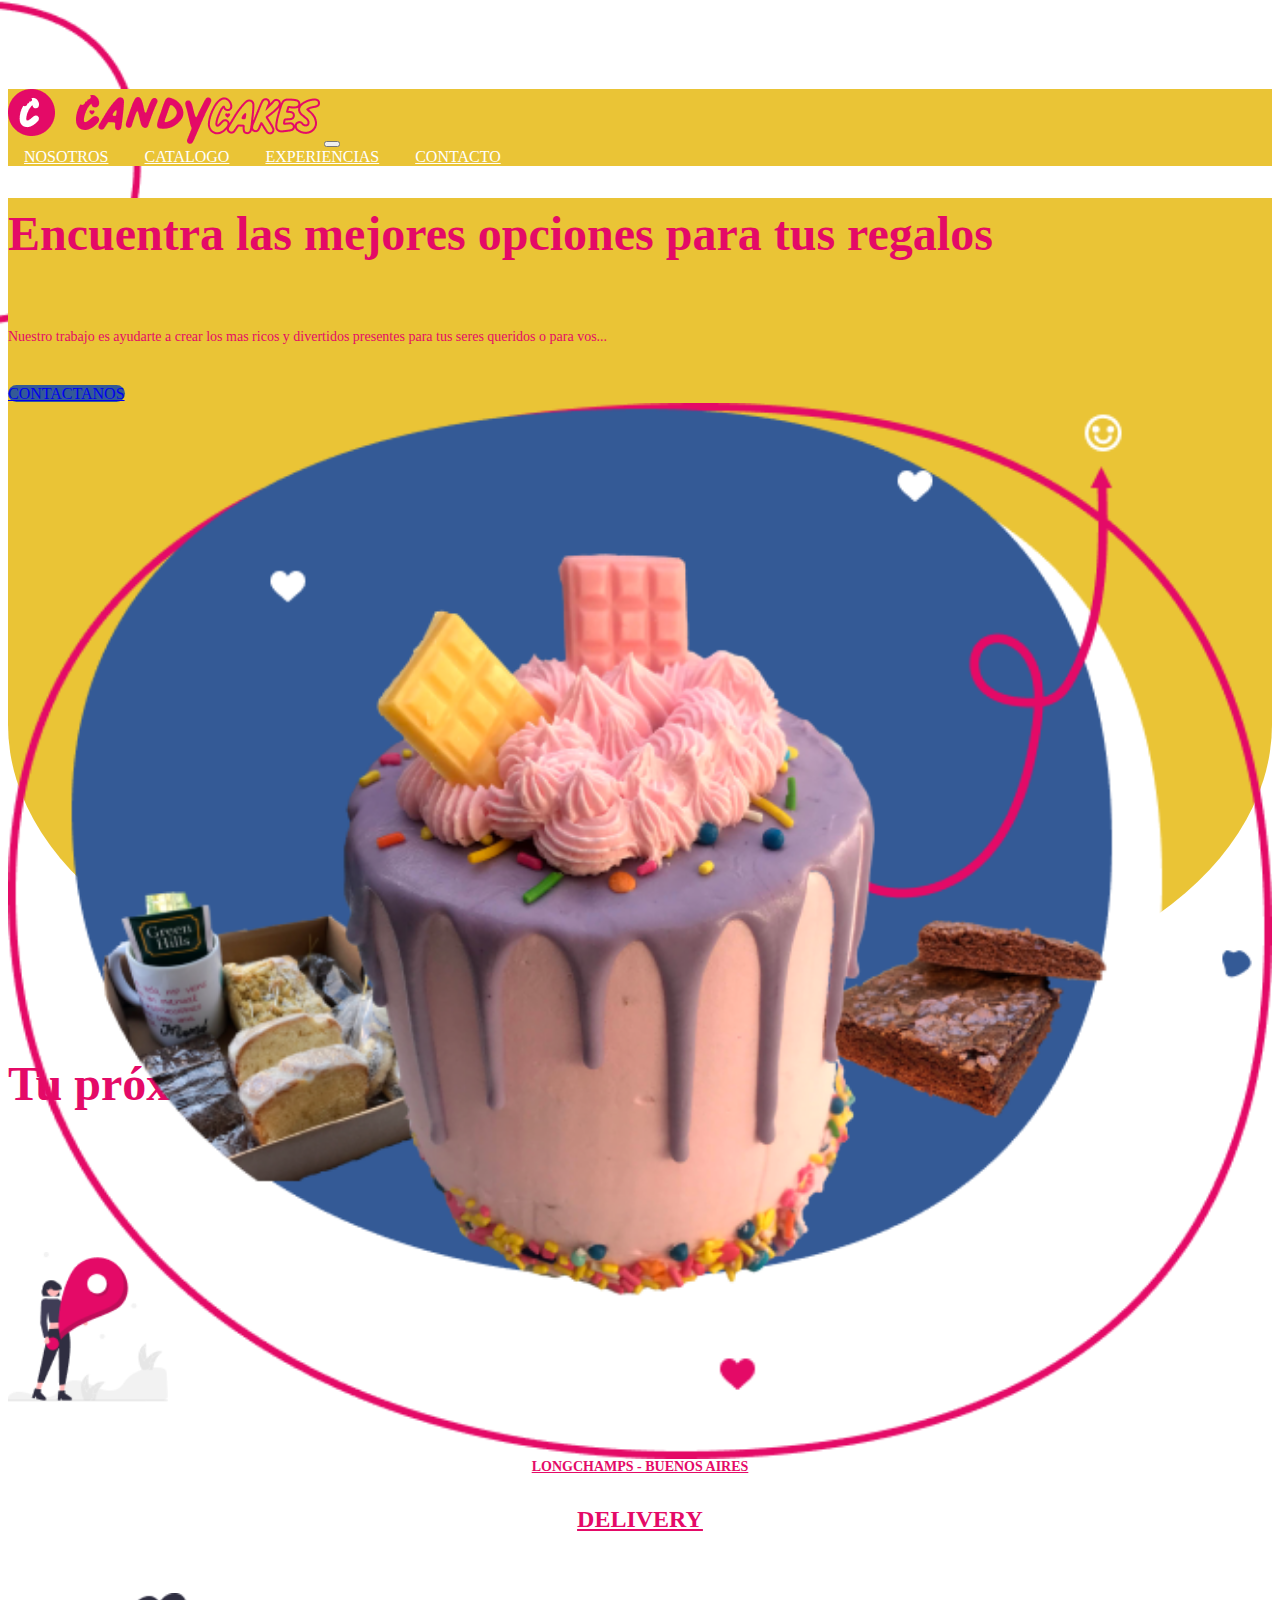
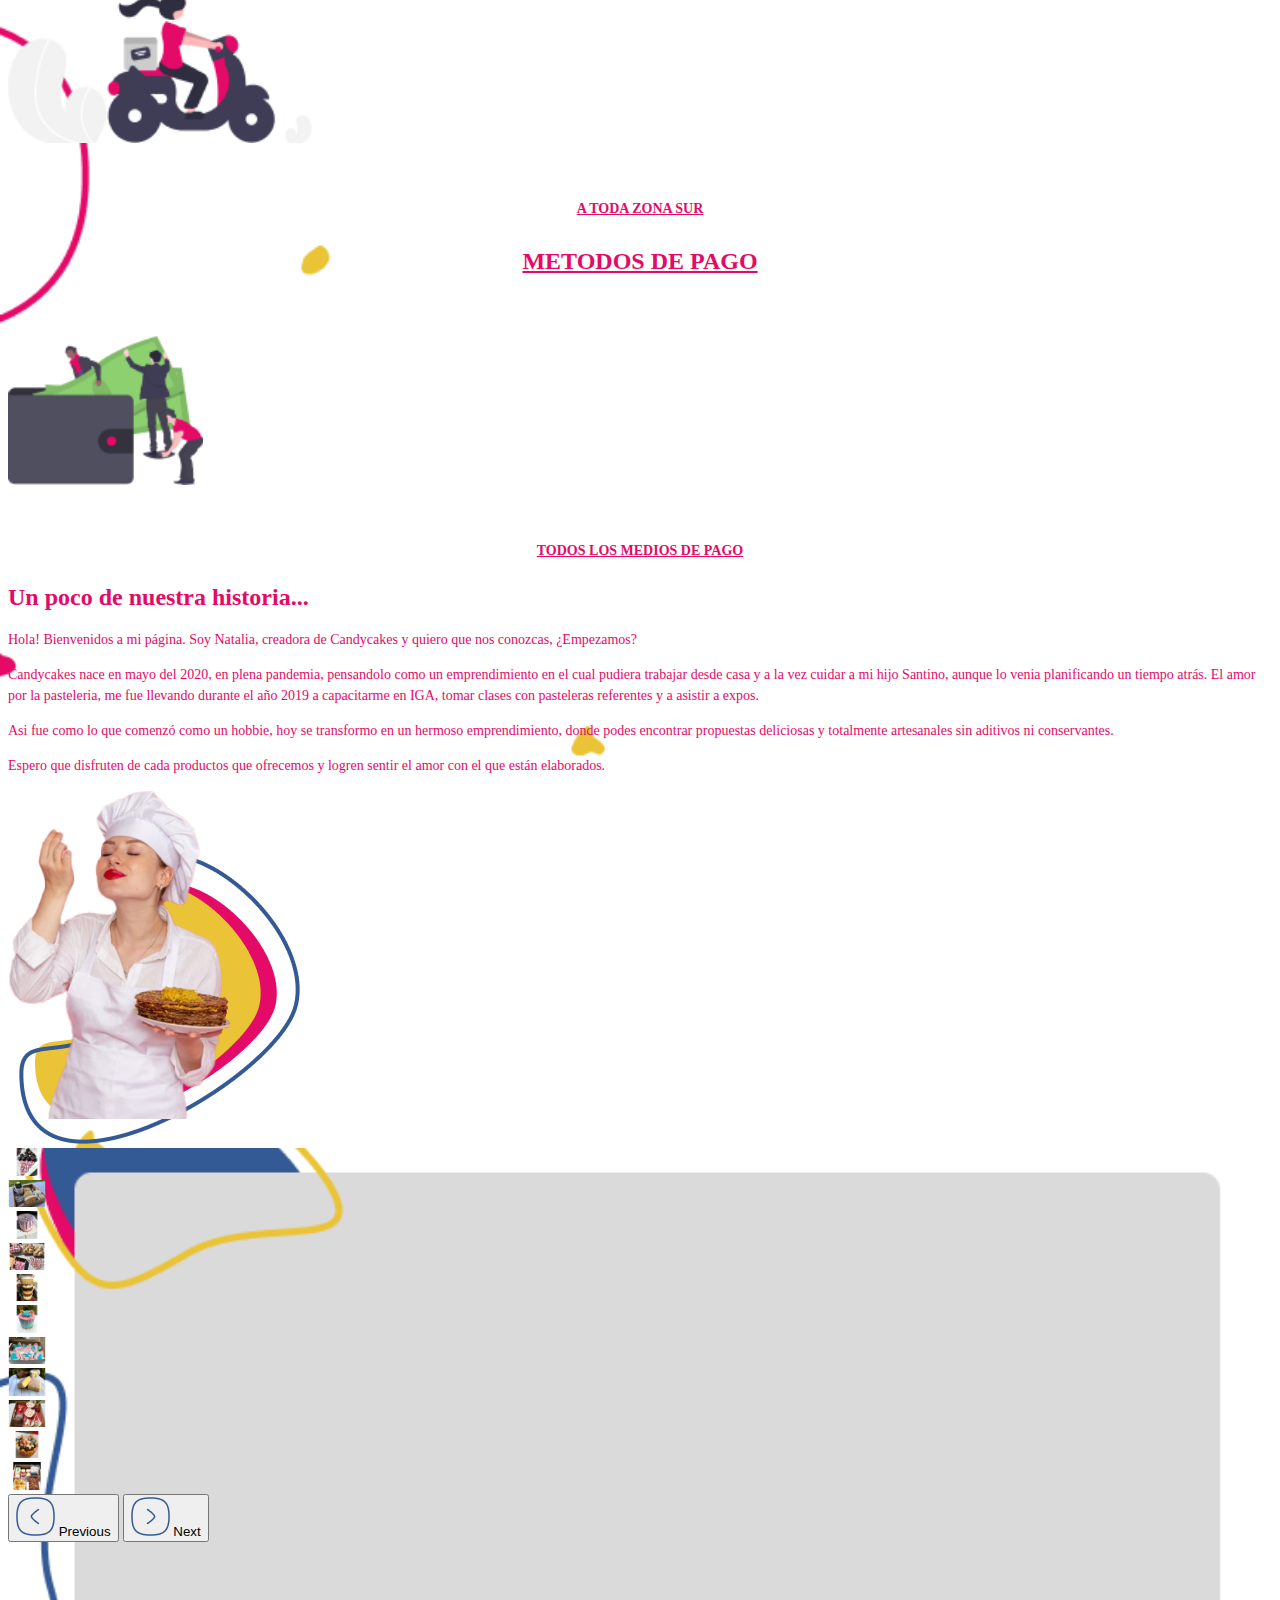
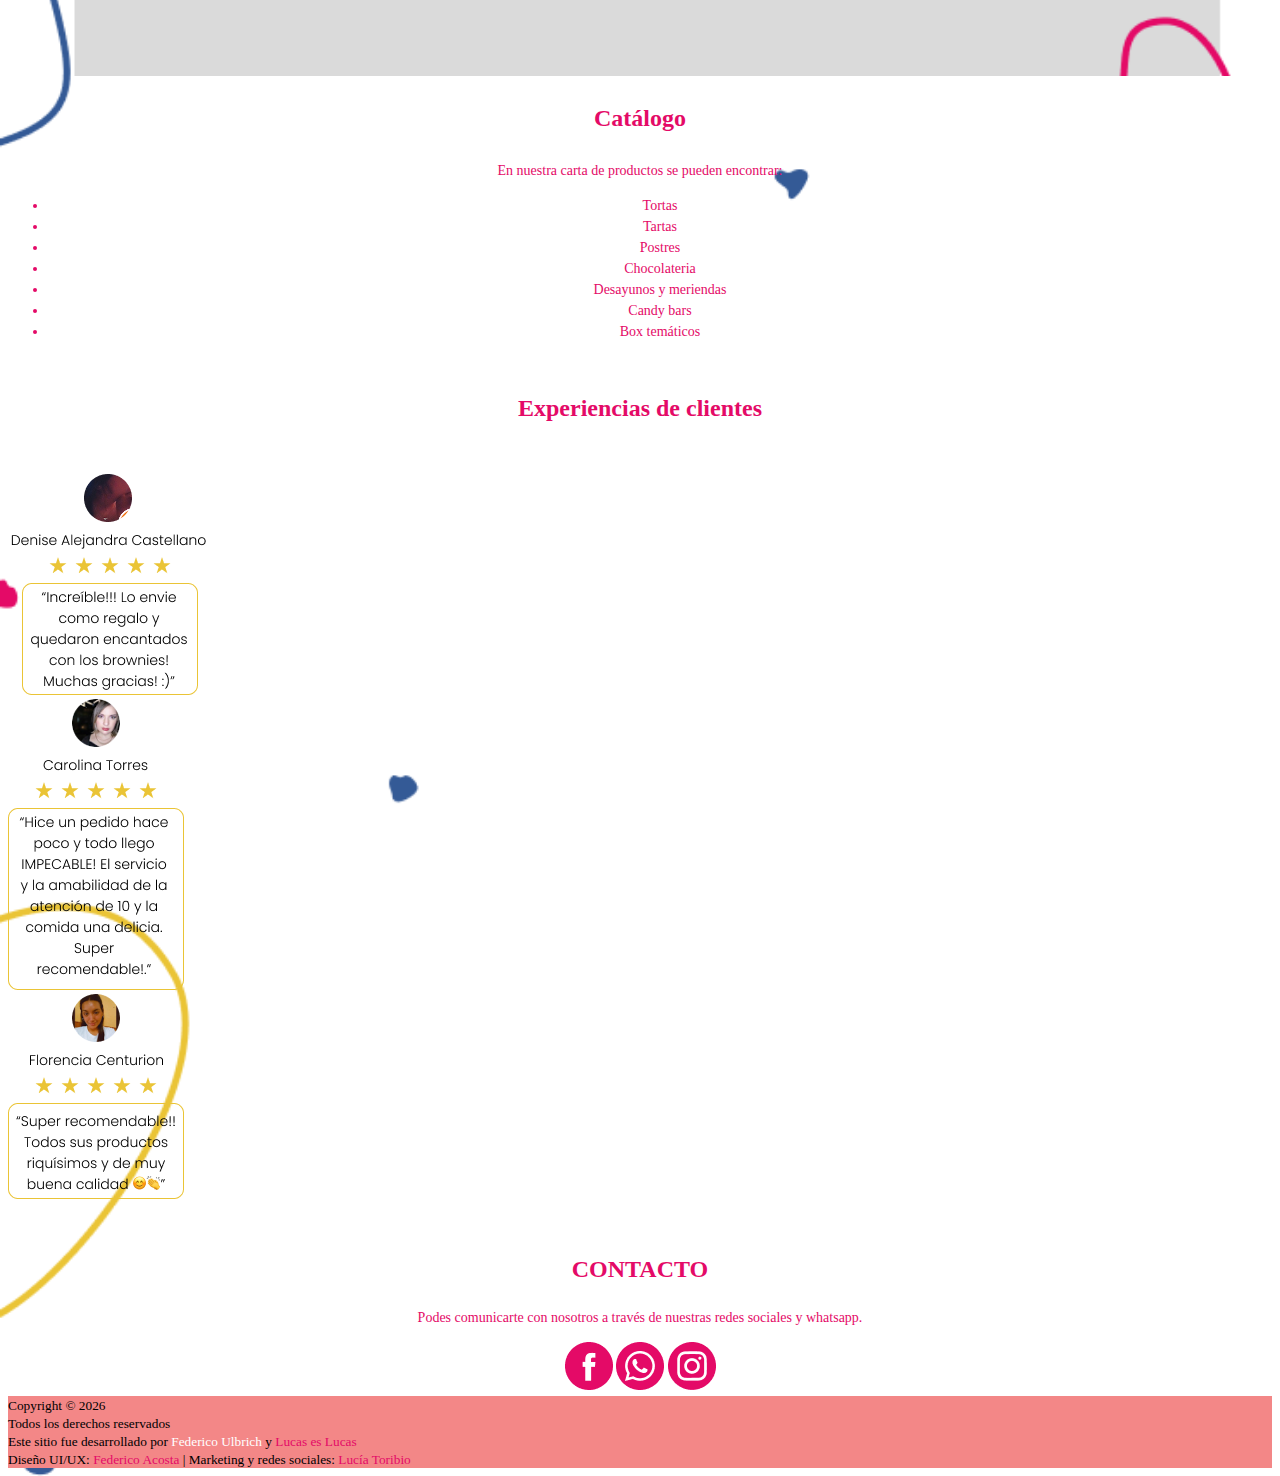
==== commit dfd07ea5: "subida_fede_06:reviews reales" ====
--- a/LANDING.html
+++ b/LANDING.html
@@ -191,14 +191,16 @@
         <section id="experiencias" class="py-5">
             <h2 class="subtitulo text-center">Experiencias de clientes</h2>
             <div class="row mx-auto container py-3">
-                <article class="col-md-4" id="exp1"><img src="./images/exp1.png" class="mx-auto d-block"
-                        alt="Experiencia de cliente" srcset="">
-                </article>
-                <article class="col-md-4" id="exp2"><img src="./images/exp2.png" class="mx-auto d-block"
-                        alt="Experiencia de cliente" srcset="">
-                </article>
-                <article class="col-md-4" id="exp3"><img src="./images/exp3.png" class="mx-auto d-block"
-                        alt="Experiencia de cliente" srcset="">
+                <article class="col-md-4" id="exp1"><a
+                        href="https://www.google.com/maps/contrib/105486954141066264022/place/ChIJ2dUrHHQro5URwVnS3ikZpyY/@-33.8690026,-63.5788357,7z/data=!4m6!1m5!8m4!1e1!2s105486954141066264022!3m1!1e1"
+                        target="_blank"><img src="./images/exp1.png" class="mx-auto d-block"
+                            alt="Experiencia de cliente" srcset=""></a>
+                </article>
+                <article class="col-md-4" id="exp2"><a href="https://goo.gl/maps/piADJ5nMCb16AzY49" target="_blank"><img
+                            src="./images/exp2.png" class="mx-auto d-block" alt="Experiencia de cliente" srcset=""></a>
+                </article>
+                <article class="col-md-4" id="exp3"><a href="https://goo.gl/maps/DU1PhdVY7ydBE7dD7" target="_blank"><img
+                            src="./images/exp3.png" class="mx-auto d-block" alt="Experiencia de cliente" srcset=""></a>
                 </article>
             </div>
         </section>
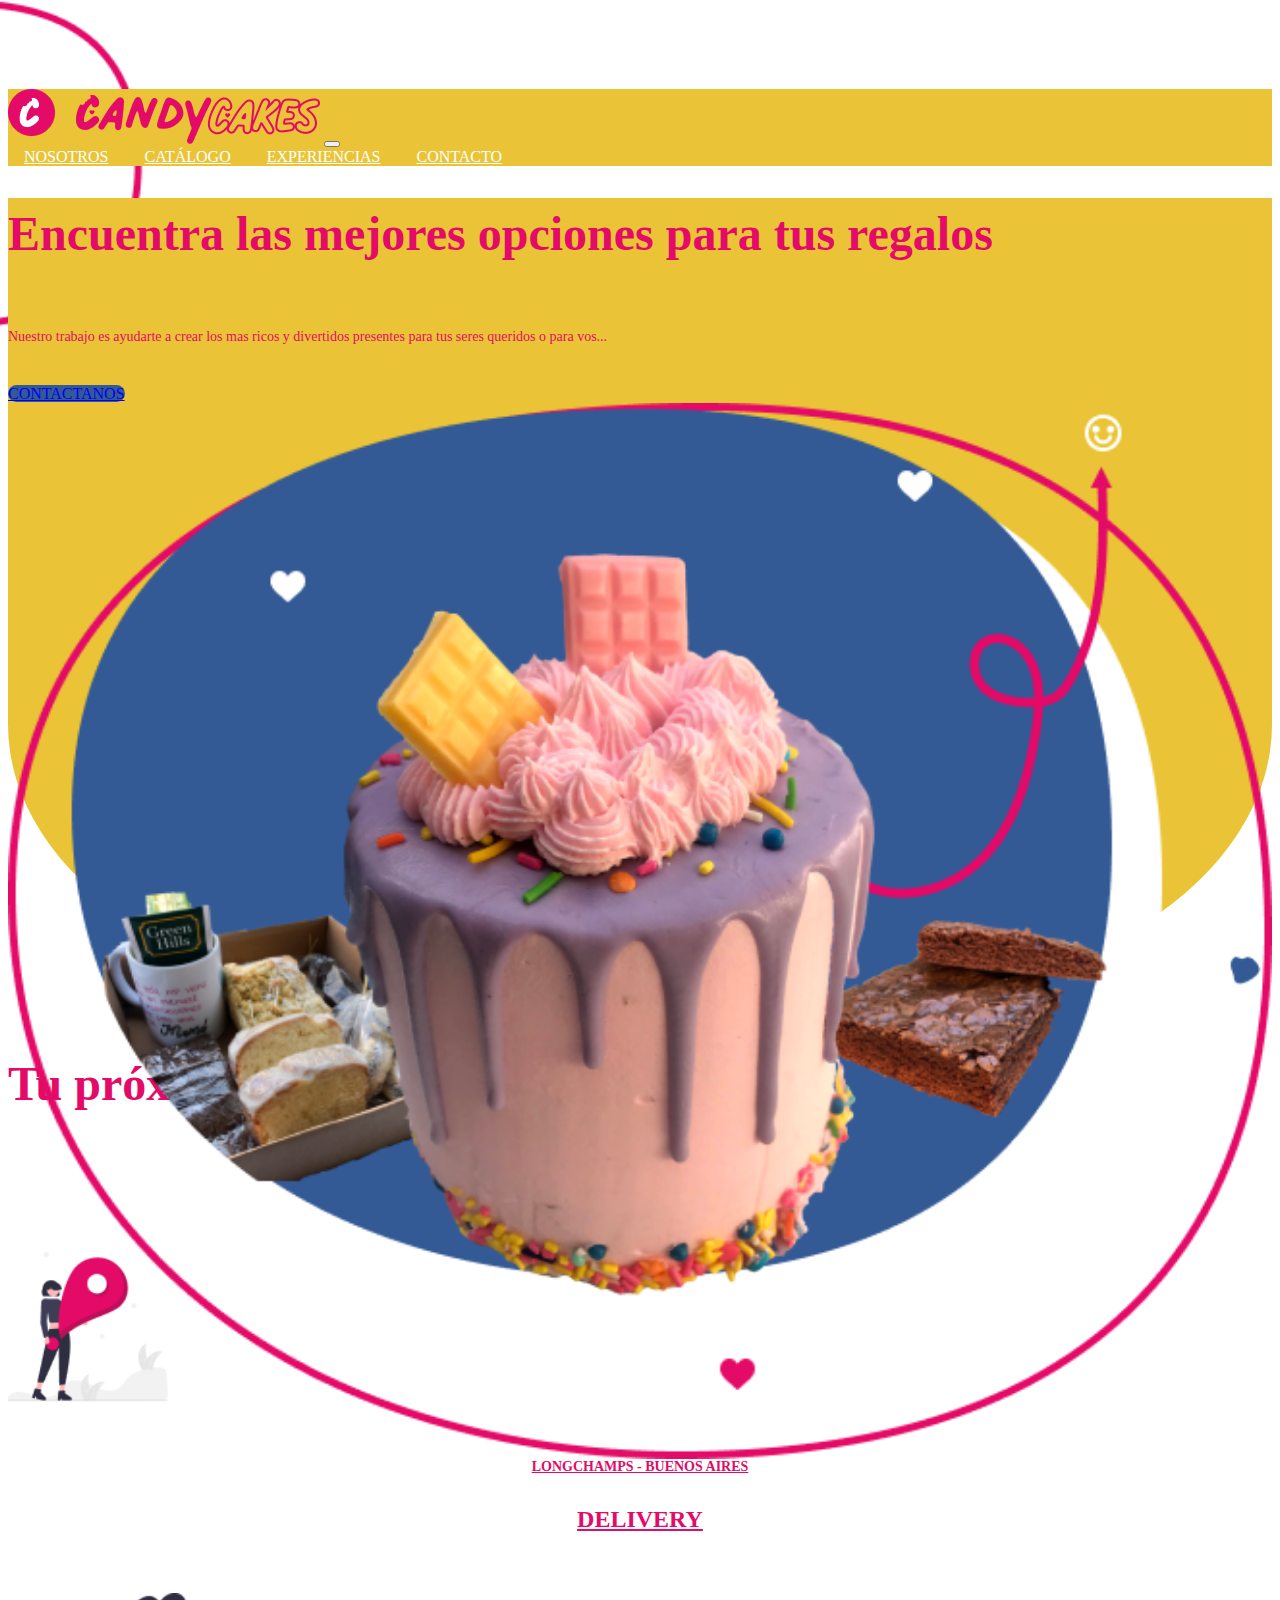
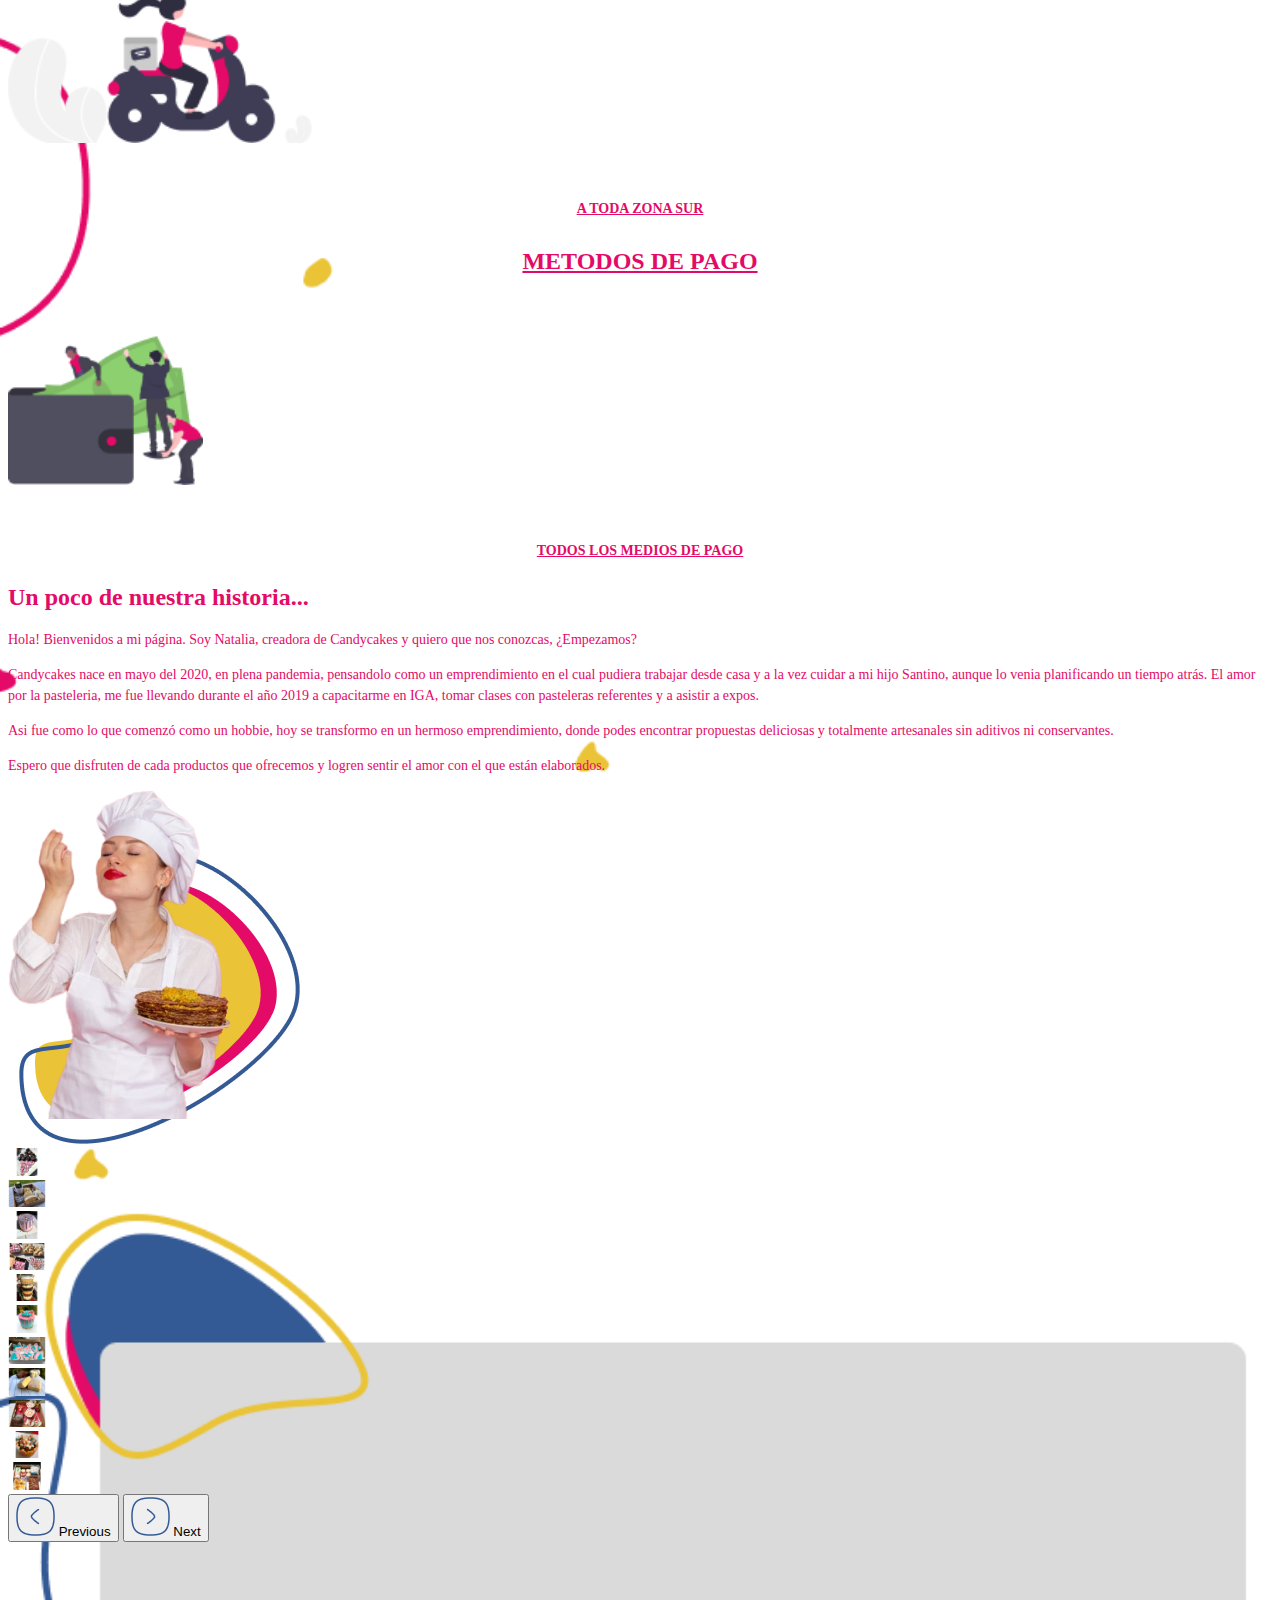
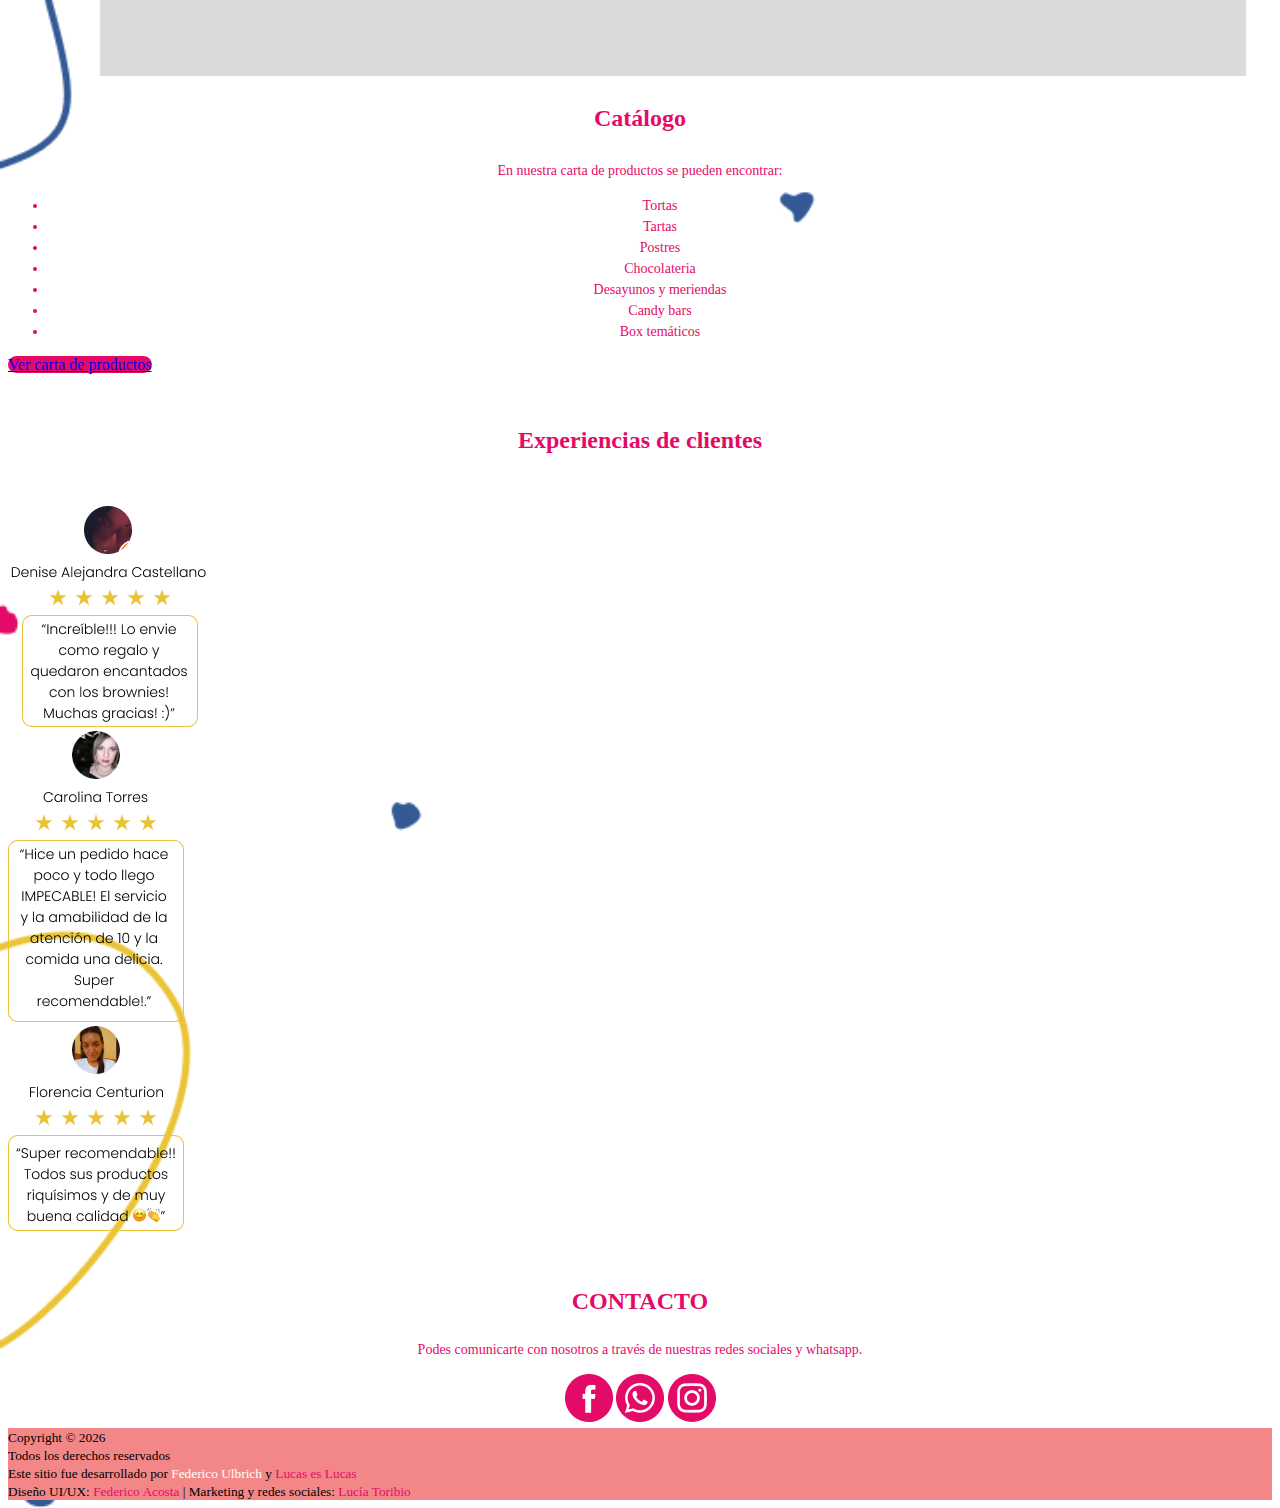
==== commit f580f487: "subida_fede_07:Botón ver carta de productos" ====
--- a/LANDING.html
+++ b/LANDING.html
@@ -38,7 +38,7 @@
                     <div class="navbar-nav container text-light d-flex justify-content-end">
                         <!-- <a class="nav-link active" aria-current="page" href="#">Home</a> -->
                         <a class="nav-link" href="#nosotros-">NOSOTROS</a>
-                        <a class="nav-link" href="#catalogo">CATALOGO</a>
+                        <a class="nav-link" href="#catalogo">CATÁLOGO</a>
                         <a class="nav-link" href="#experiencias">EXPERIENCIAS</a>
                         <a class="nav-link btn btn-outline-light btn-contact" href="#contacto">CONTACTO</a>
                     </div>
@@ -186,6 +186,10 @@
                     <li>Candy bars</li>
                     <li>Box temáticos</li>
                 </ul>
+                <div class="d-grid gap-2">
+                    <a class="btn btn-lg btn-block col-8 col-md-10 mx-auto btn-primary bg-rosa"
+                        href="https://candycakes.shopzero.app/candycakes" target="_blank">Ver carta de productos</a>
+                </div>
             </div>
         </section>
         <section id="experiencias" class="py-5">
--- a/styles/styles.css
+++ b/styles/styles.css
@@ -43,6 +43,11 @@
   border-radius: 10px !important;
 }
 
+.bg-rosa {
+  background-color: var(--rosa-chicle) !important;
+  border-radius: 10px !important;
+}
+
 .rosa {
   color: var(--rosa-chicle);
 }
@@ -140,8 +145,6 @@
   background-image: url(../images/Slider.png);
   background-repeat: no-repeat;
   background-size: 100%;
-  background-position-y: center;
-  background-position-x: -2vw;
   height: 33rem;
 }
 
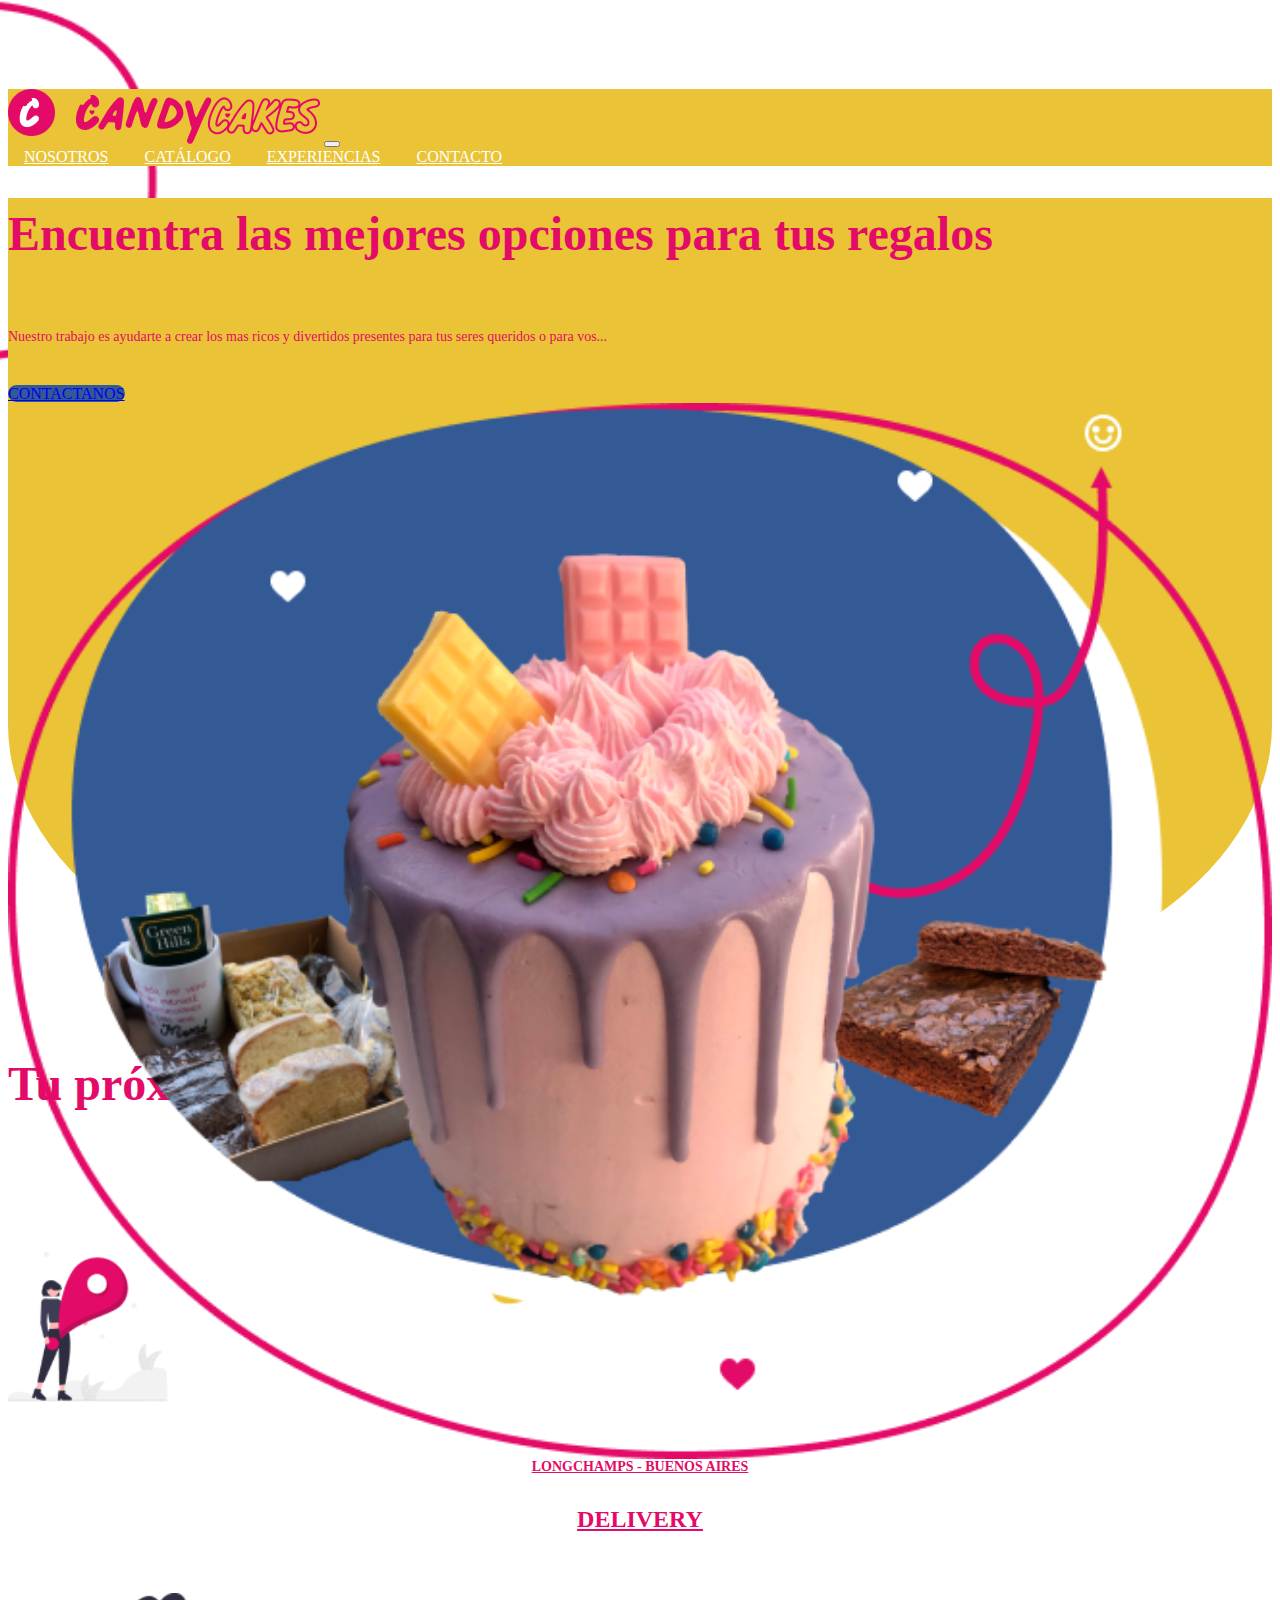
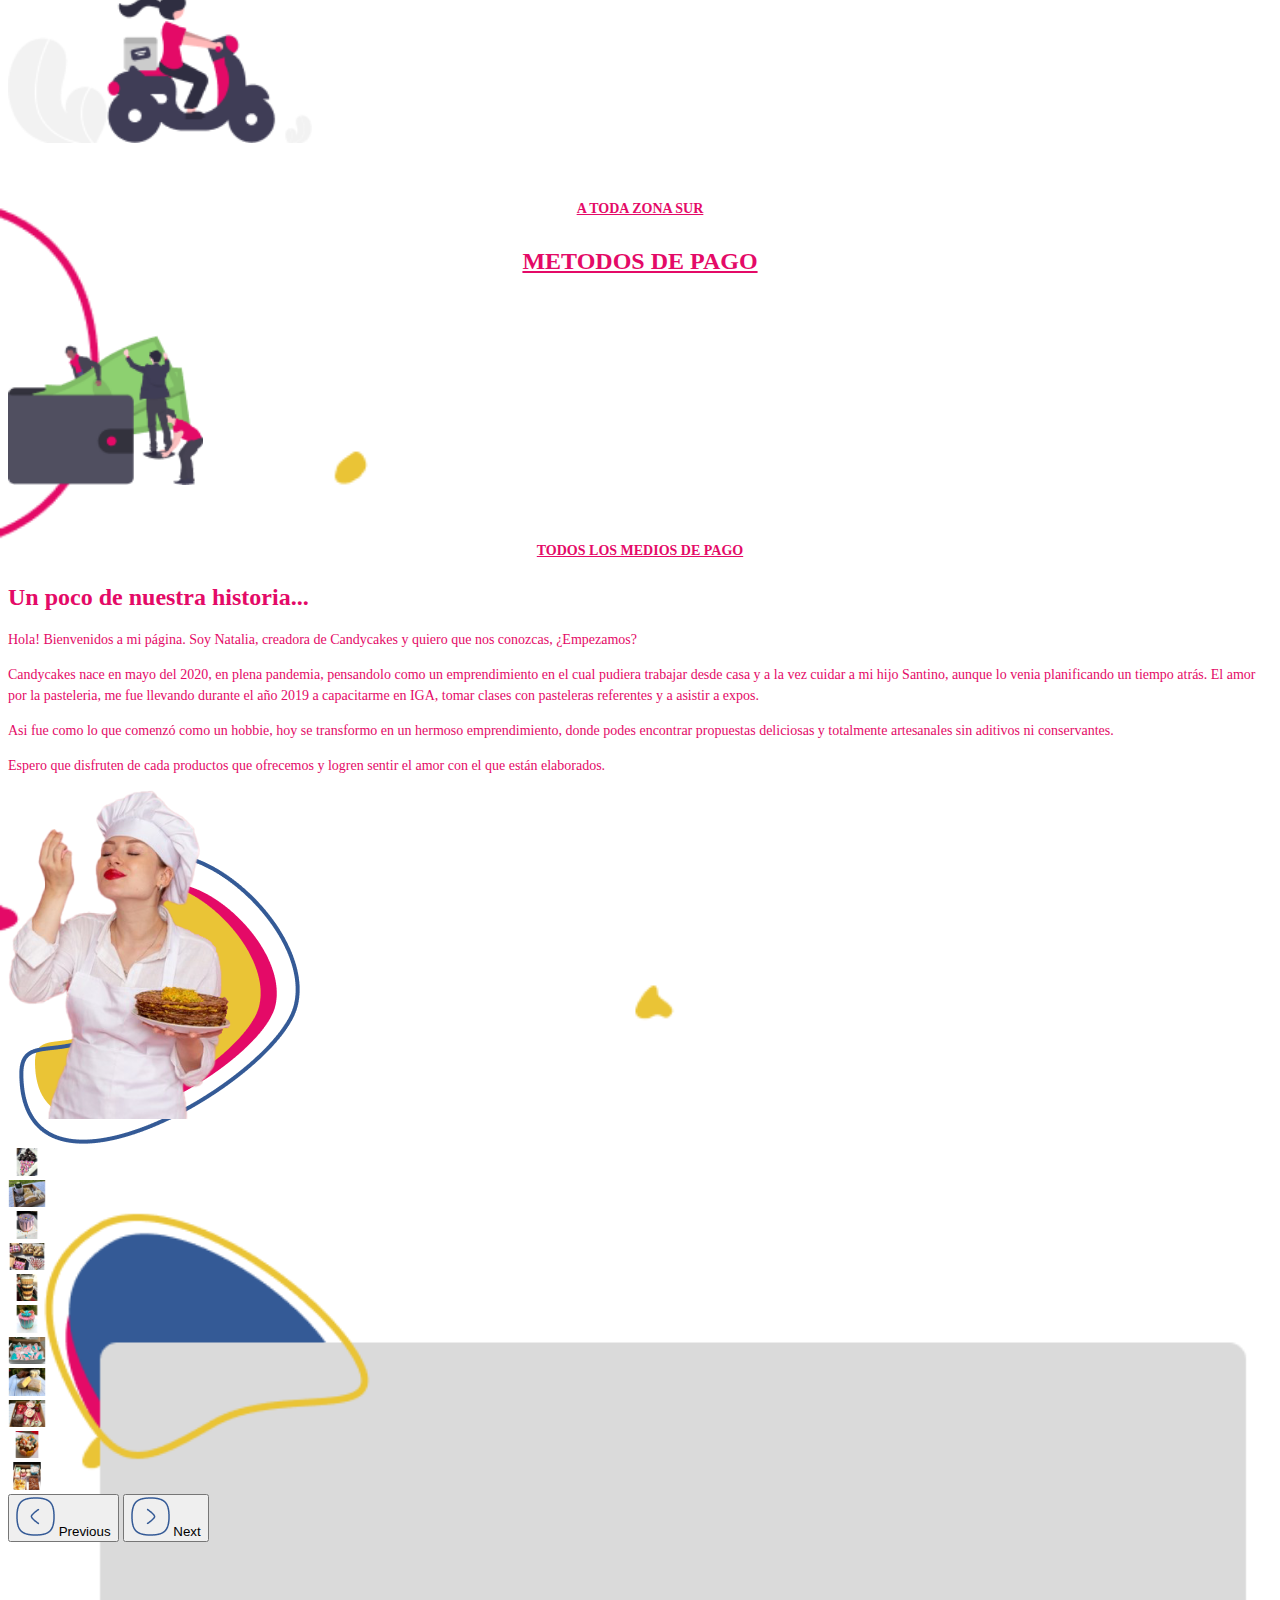
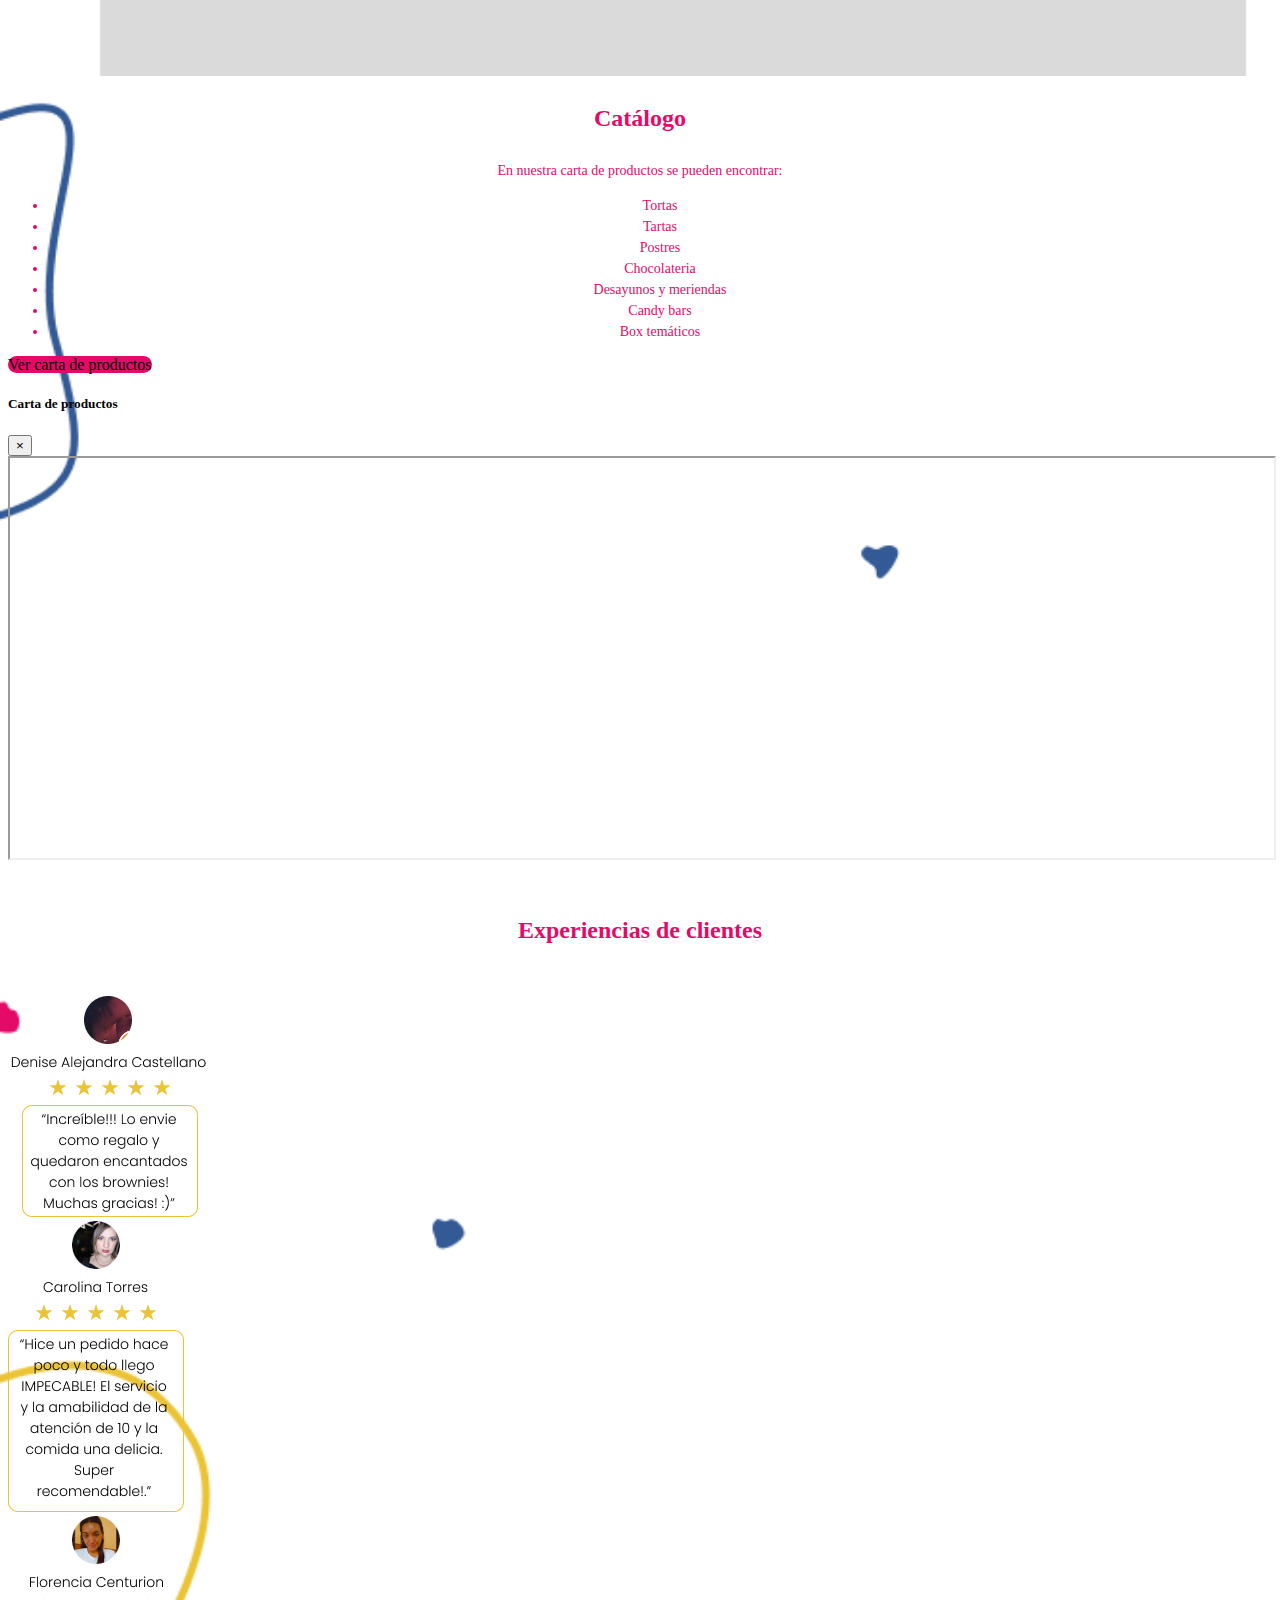
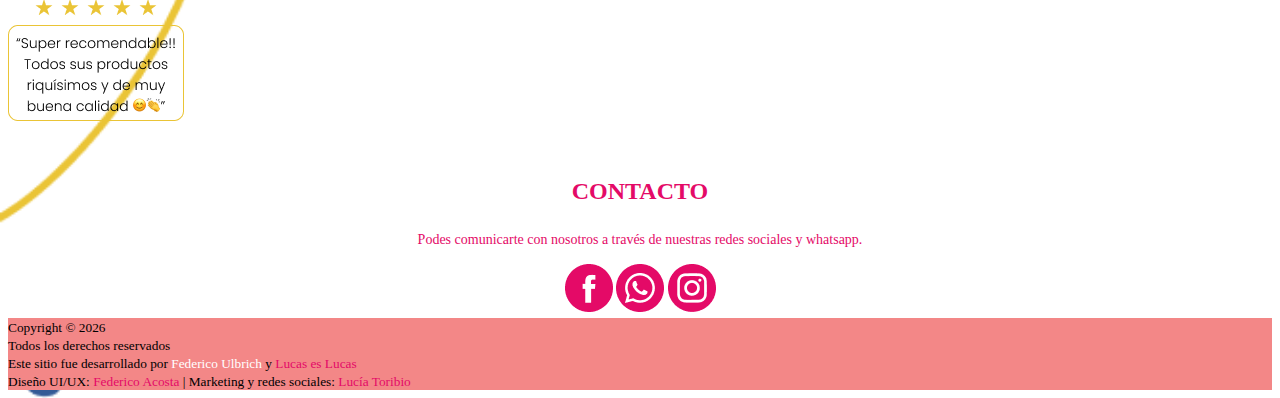
==== commit 3119831f: "subida_fede_08:Botón ver carta de productos actualizado" ====
--- a/LANDING.html
+++ b/LANDING.html
@@ -187,9 +187,29 @@
                     <li>Box temáticos</li>
                 </ul>
                 <div class="d-grid gap-2">
-                    <a class="btn btn-lg btn-block col-8 col-md-10 mx-auto btn-primary bg-rosa"
-                        href="https://candycakes.shopzero.app/candycakes" target="_blank">Ver carta de productos</a>
-                </div>
+                    <a class="btn btn-lg btn-block col-8 col-md-10 mx-auto btn-primary bg-rosa" data-toggle="modal"
+                        data-target="#ModalCartaProductos" target="_blank">Ver carta de productos</a>
+                </div>
+
+                <!-- Modal carta de productos-->
+                <div class="modal fade" id="ModalCartaProductos" tabindex="-1"
+                    aria-labelledby="ModalCartaProductosLabel" aria-hidden="true">
+                    <div class="modal-dialog modal-dialog-centered modal-dialog-scrollable">
+                        <div class="modal-content">
+                            <div class="modal-header">
+                                <h5 class="modal-title" id="ModalCartaProductosLabel">Carta de productos</h5>
+                                <button type="button" class="close" data-dismiss="modal" aria-label="Close">
+                                    <span aria-hidden="true">&times;</span>
+                                </button>
+                            </div>
+                            <div class="modal-body">
+                                <iframe width="100%" height="400"
+                                    src="https://candycakes.shopzero.app/candycakes"></iframe>
+                            </div>
+                        </div>
+                    </div>
+                </div>
+
             </div>
         </section>
         <section id="experiencias" class="py-5">
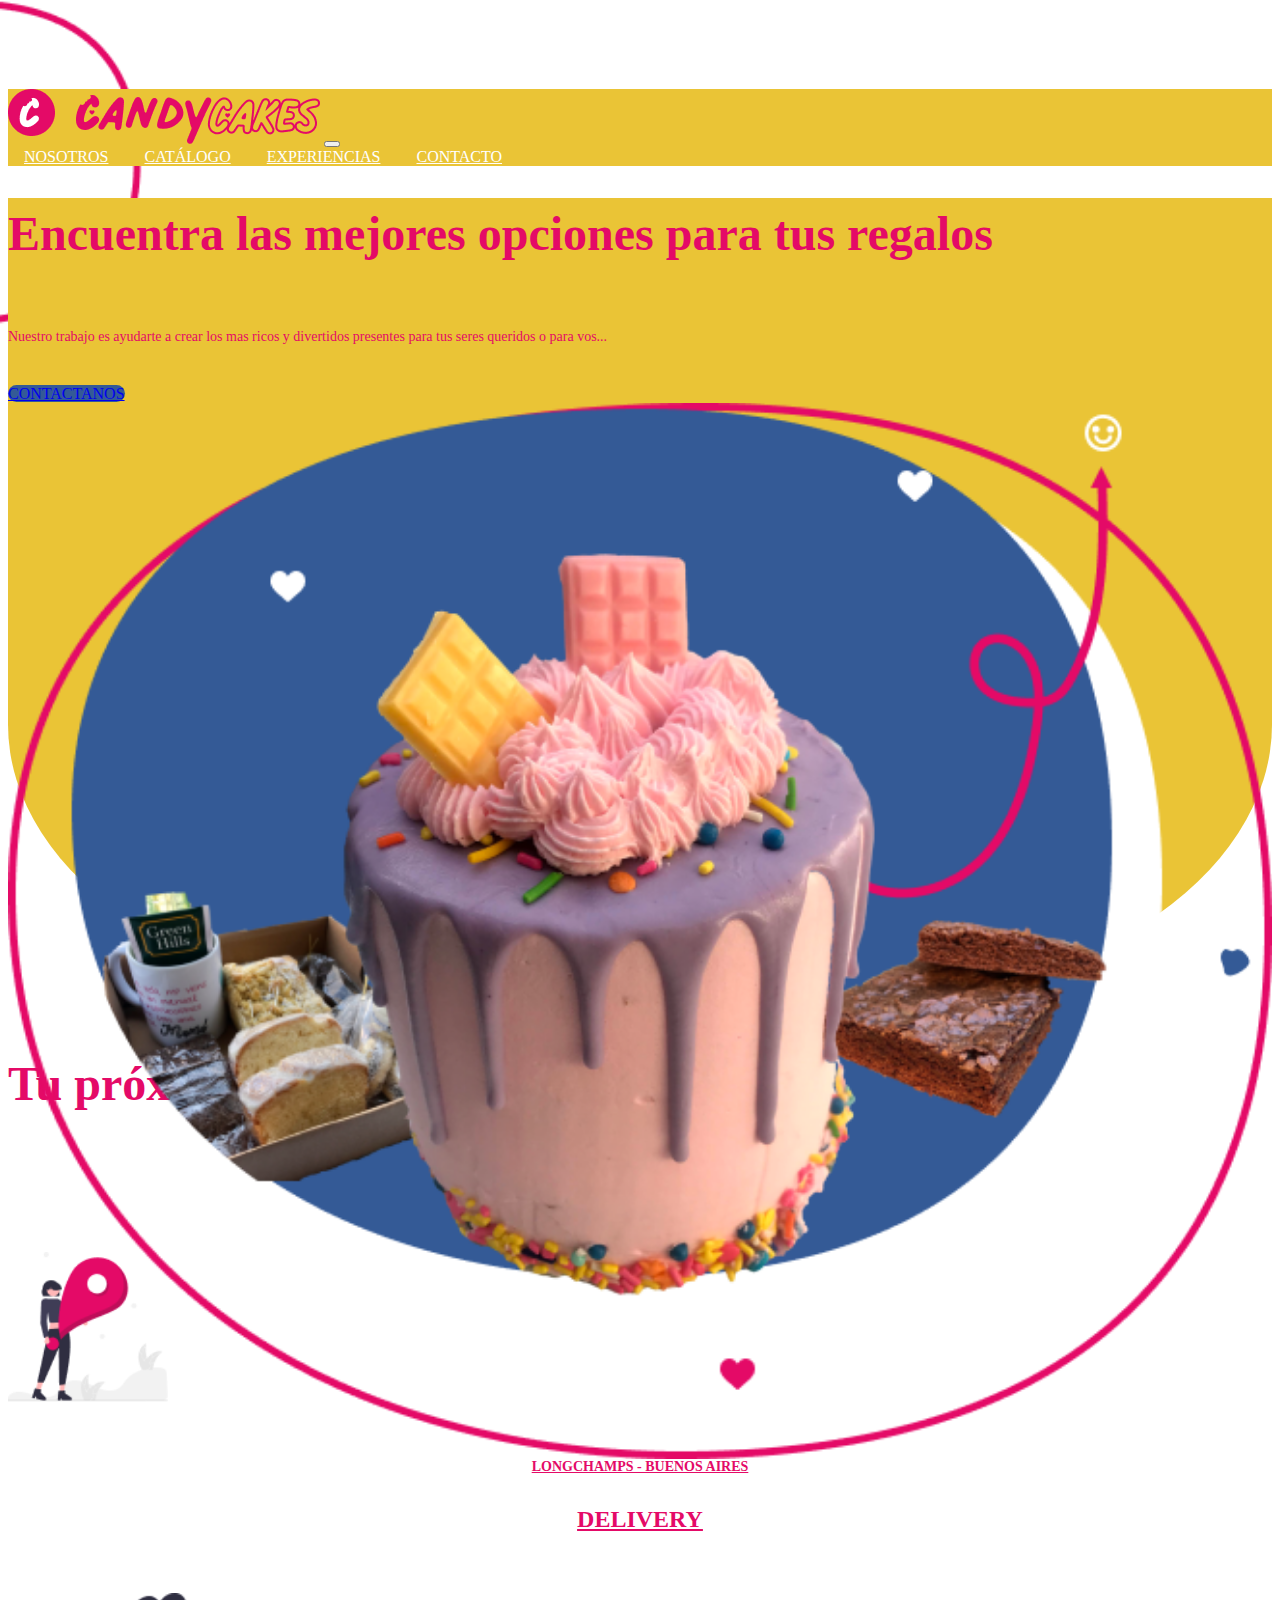
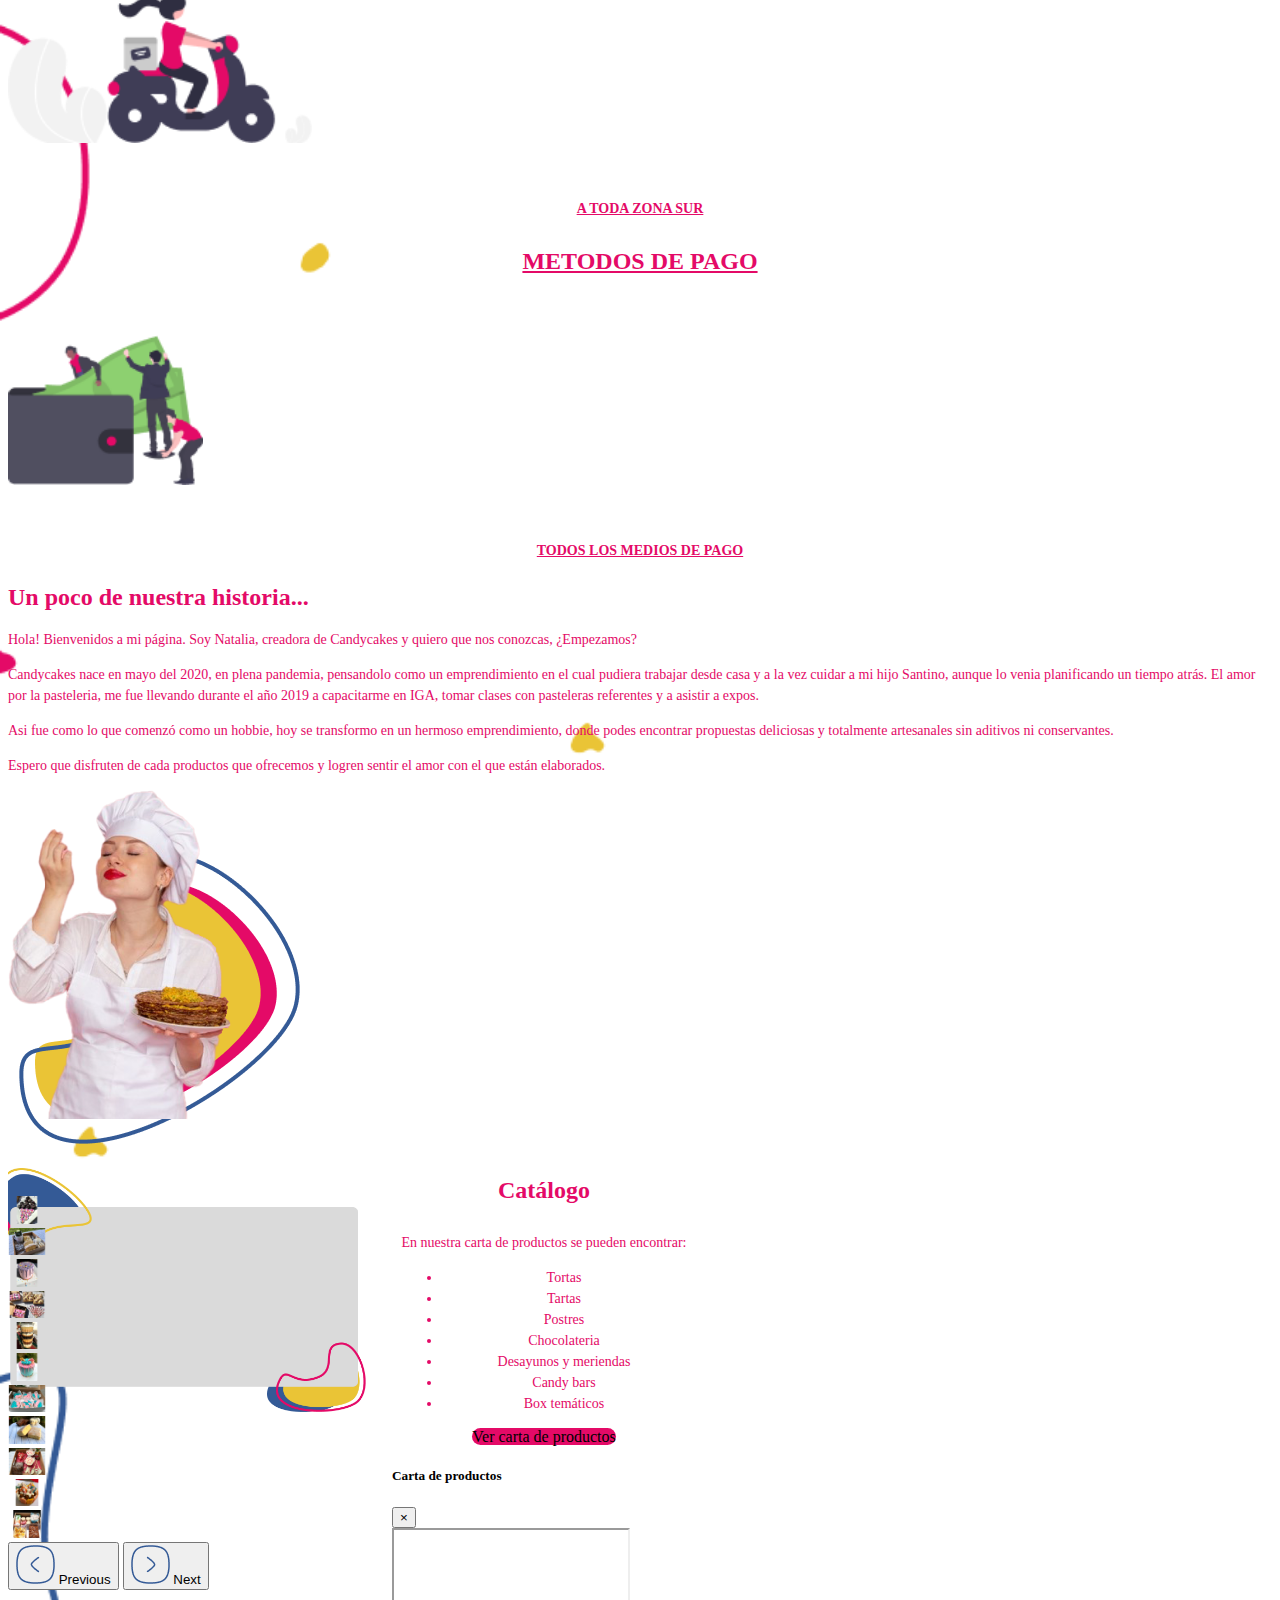
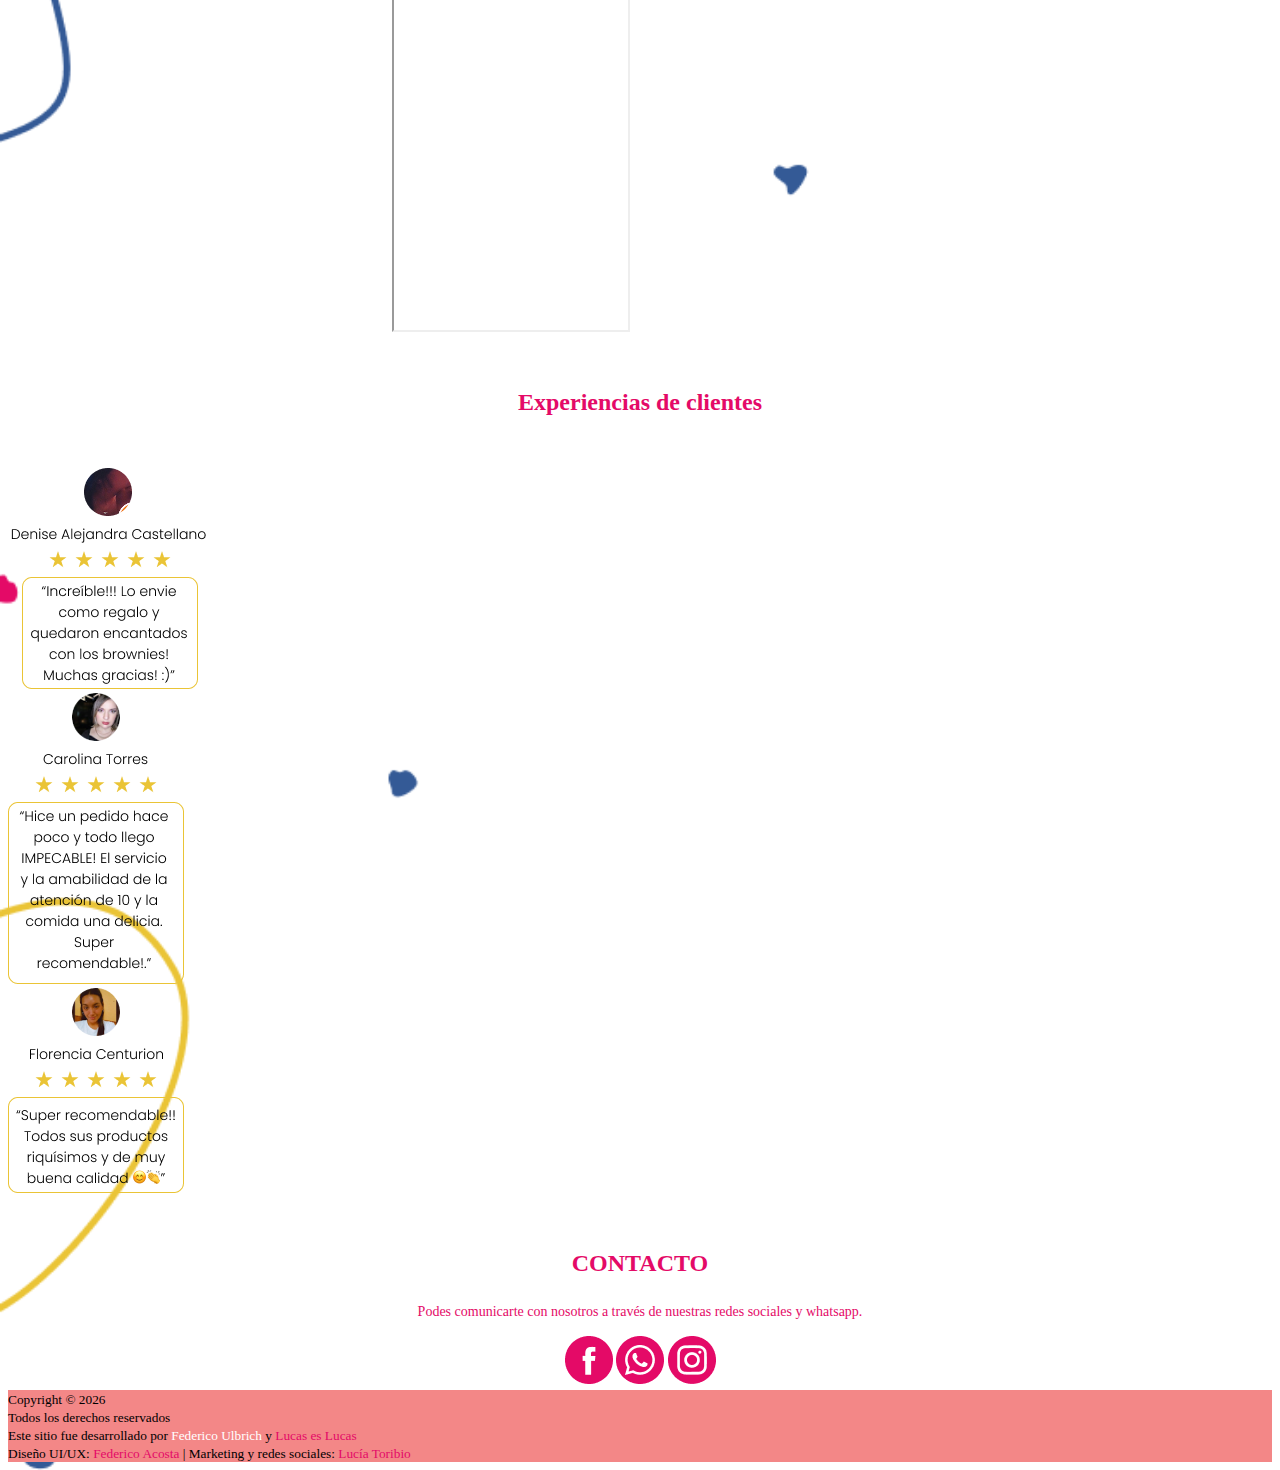
==== commit 0fc1c0b6: "subida_lucas_06: ajustadas media queries. Falta XS: revisar portada, slider, etc" ====
--- a/LANDING.html
+++ b/LANDING.html
@@ -92,7 +92,7 @@
             </div>
             <div id="nosotros-"></div>
         </section>
-        <section id="nosotros" class="row container mx-auto my-5 py-5">
+        <section id="nosotros" class="row container mx-auto my-5 py-3">
             <div class="col-1"></div>
             <div class="col-5 my-auto text-left">
                 <div class="nosotros__titulo subtitulo" id="nosotros_titulo">Un poco de nuestra historia...</div>
@@ -120,13 +120,13 @@
                 </div>
             </div>
             <div class="col-4">
-                <img class="nosotros__imagen imagen mx-auto d-block" src="./images/Pastelera.png"
+                <img class="nosotros__imagen imagen mx-auto mt-5 d-block" src="./images/Pastelera.png"
                     alt="nosotros__imagen">
             </div>
         </section>
-        <section id="catalogo" class="row container mx-auto my-5 py-5">
-            <div id="slider" class="col-8 d-flex justify-content-center align-items-center">
-                <div id="carouselExampleFade" class="carousel slide mt-5" data-ride="carousel">
+        <section id="catalogo" class="row container mx-auto my-5 py-3">
+            <div id="slider" class="col-12 col-xl-8 d-flex justify-content-center align-items-center">
+                <div id="carouselExampleFade" class="carousel slide" data-ride="carousel">
                     <div class="carousel-inner">
                         <div class="carousel-item active">
                             <img src="./images/catalogo/thumbs/alfajores.webp" class="d-block w-100" alt="...">
@@ -174,23 +174,24 @@
                     </button>
                 </div>
             </div>
-            <div class="col-4 my-auto">
-                <h3 class="subtitulo text-left">Catálogo</h3>
-                <p class="detalle text-left">En nuestra carta de productos se pueden encontrar:</p>
-                <ul class="detalle text-left">
-                    <li>Tortas</li>
-                    <li>Tartas</li>
-                    <li>Postres</li>
-                    <li>Chocolateria</li>
-                    <li>Desayunos y meriendas</li>
-                    <li>Candy bars</li>
-                    <li>Box temáticos</li>
-                </ul>
+            <div id="lista" class="col-12 col-xl-4 my-auto">
+                <div>
+                    <h3 class="subtitulo text-left">Catálogo</h3>
+                    <p class="detalle text-left">En nuestra carta de productos se pueden encontrar:</p>
+                    <ul class="detalle text-left">
+                        <li>Tortas</li>
+                        <li>Tartas</li>
+                        <li>Postres</li>
+                        <li>Chocolateria</li>
+                        <li>Desayunos y meriendas</li>
+                        <li>Candy bars</li>
+                        <li>Box temáticos</li>
+                    </ul>
+                </div>
                 <div class="d-grid gap-2">
-                    <a class="btn btn-lg btn-block col-8 col-md-10 mx-auto btn-primary bg-rosa" data-toggle="modal"
+                    <a class="btn btn-md btn-block col-10 mx-auto btn-primary bg-rosa" data-toggle="modal"
                         data-target="#ModalCartaProductos" target="_blank">Ver carta de productos</a>
                 </div>
-
                 <!-- Modal carta de productos-->
                 <div class="modal fade" id="ModalCartaProductos" tabindex="-1"
                     aria-labelledby="ModalCartaProductosLabel" aria-hidden="true">
@@ -209,10 +210,9 @@
                         </div>
                     </div>
                 </div>
-
-            </div>
-        </section>
-        <section id="experiencias" class="py-5">
+            </div>
+        </section>
+        <section id="experiencias" class="py-3">
             <h2 class="subtitulo text-center">Experiencias de clientes</h2>
             <div class="row mx-auto container py-3">
                 <article class="col-md-4" id="exp1"><a
@@ -228,7 +228,7 @@
                 </article>
             </div>
         </section>
-        <section id="contacto" class=" container my-5 pb-5">
+        <section id="contacto" class=" container my-auto pb-5">
             <article>
                 <h2 class="contacto__titulo subtitulo " id="contacto_titulo">CONTACTO</h2>
                 <div class="contacto__detalle detalle">
--- a/styles/styles.css
+++ b/styles/styles.css
@@ -22,14 +22,10 @@
   background-color: var(--amarillo-cakes);
 }
 
-nav {
-  background: var(--amarillo-cakes);
-}
-
 footer {
   background: var(--rosa-footer);
 }
-
+/* COLORES */
 .celeste {
   color: var(--celeste-cakes);
 }
@@ -51,10 +47,33 @@
 .rosa {
   color: var(--rosa-chicle);
 }
+
 .azul {
   color: var(--azul-cakes);
 }
-
+/* MENU */
+nav {
+  background: var(--amarillo-cakes);
+}
+
+.navbar-nav a {
+  color: white !important;
+  margin: 0 1rem;
+}
+.navbar-nav a:hover {
+  color: var(--rosa-chicle) !important;
+  border-bottom: var(--rosa-chicle) 2px solid !important;
+}
+
+a.nav-link.active {
+  color: var(--rosa-chicle) !important;
+  border-bottom: var(--rosa-chicle) 2px solid !important;
+}
+
+.btn-contact {
+  border-color: var(--rosa-chicle) !important;
+}
+/* PORTADA */
 #portada_banner {
   position: relative;
   width: 100%;
@@ -80,23 +99,7 @@
   width: 100%;
 }
 
-.navbar-nav a {
-  color: white !important;
-  margin: 0 1rem;
-}
-.navbar-nav a:hover {
-  color: var(--rosa-chicle) !important;
-  border-bottom: var(--rosa-chicle) 2px solid !important;
-}
-
-a.nav-link.active {
-  color: var(--rosa-chicle) !important;
-  border-bottom: var(--rosa-chicle) 2px solid !important;
-}
-.btn-contact {
-  border-color: var(--rosa-chicle) !important;
-}
-
+/* TEXTOS */
 .titulo {
   font-weight: bold;
   /* font-size: var(--text-size * 3);
@@ -105,10 +108,6 @@
   line-height: 72px;
 }
 
-#regalo .subtitulo,
-#regalo .detalle {
-  text-decoration-line: underline;
-}
 .subtitulo {
   font-size: 24px;
   /* font-size: var(--text-size * 1.5);
@@ -126,15 +125,30 @@
   text-align: center;
   color: var(--rosa-chicle);
 }
+/* REGALO */
+#regalo .subtitulo,
+#regalo .detalle {
+  text-decoration-line: underline;
+}
 
 .regalo-imagen {
   height: 150px;
   padding: 2rem 0;
 }
-
+/* NOSOTROS */
 #nosotros .subtitulo,
 #nosotros .detalle {
   text-align: left;
+}
+/* CATALOGO */
+#catalogo {
+  display: grid;
+  grid-template-columns: (1, 100%);
+  grid-template-rows: repeat(2, auto);
+  grid-template-areas:
+    "slider"
+    "recetas";
+  justify-items: center;
 }
 
 .carousel-item img {
@@ -145,11 +159,15 @@
   background-image: url(../images/Slider.png);
   background-repeat: no-repeat;
   background-size: 100%;
-  height: 33rem;
+  /* min-height: 25rem; */
+  height: 25rem;
+  background-position-x: -2vw;
 }
 
 .carousel {
-  width: 24rem;
+  width: 18rem;
+  /* width: 45vw; */
+  margin-top: .5rem;
 }
 
 .carousel-control-prev {
@@ -160,7 +178,19 @@
   right: -5rem !important;
 }
 
+#lista {
+  display: flex;
+  flex-direction: column;
+  justify-content: center;
+  align-items: center;
+}
+
+.modal-dialog {
+  width: 77% !important;
+}
+/* MEDIA QUERIES */
 @media only screen and (min-width: 576px) and (max-width: 767px) {
+/* PORTADA */
   #portada_banner {
     height: 65vh;
     border-radius: 0px 0px 25% 25%;
@@ -188,7 +218,7 @@
     align-items: center;
     justify-content: center;
   }
-
+/* TEXTOS */
   .titulo {
     font-size: 24px;
     line-height: 21px;
@@ -203,19 +233,19 @@
     font-size: 14px;
     line-height: 20px;
   }
-
+/* REGALO */
   .regalo-imagen {
     height: 130px;
     padding: 1.7rem 0;
   }
-
+/* NOSOTROS */
   .nosotros__imagen {
     width: 170%;
   }
-
+/* CATALOGO */
   #slider {
-    background-size: 104%;
-    background-position-x: -2vw;
+    background-size: 100%;
+    height: 25rem;
   }
 
   #catalogo {
@@ -229,7 +259,8 @@
   }
 
   .carousel {
-    width: 19rem;
+    width: 17rem;
+    margin-top: 0;
   }
 
   .carousel-control-prev {
@@ -239,7 +270,7 @@
   .carousel-control-next {
     right: -3rem !important;
   }
-
+/* EXPERIENCIAS */
   #experiencias {
     margin-top: 1.5rem;
   }
@@ -251,9 +282,11 @@
   #experiencias article {
     margin-top: 2rem;
   }
+
 }
 
 @media only screen and (min-width: 768px) and (max-width: 991px) {
+/* PORTADA */
   #portada_banner {
     height: 55vh;
     border-radius: 0px 0px 25% 25%;
@@ -261,15 +294,15 @@
 
   #portada_banner p {
     font-weight: 400;
-    font-size: 14px;
-    line-height: 21px;
+    font-size: 16px;
+    line-height: 24px;
     padding-bottom: 1rem;
   }
 
   #portada_banner .titulo {
     padding-bottom: 1rem;
   }
-
+/* TEXTOS */
   .titulo {
     font-size: 30px;
     line-height: 42px;
@@ -281,18 +314,19 @@
   }
 
   .detalle {
-    font-size: 12px;
+    font-size: 14px;
     line-height: 20px;
   }
-
+/* REGALO */
   .regalo-imagen {
     height: 130px;
     padding: 1.7rem 0;
   }
-
+/* CATALOGO */
   #slider {
-    background-size: 104%;
+    background-size: 100%;
     background-position-x: -2vw;
+    height: 30rem;
   }
 
   #catalogo {
@@ -306,7 +340,8 @@
   }
 
   .carousel {
-    width: 19rem;
+    width: 22rem;
+    margin-top: 3.5rem;
   }
 
   .carousel-control-prev {
@@ -316,7 +351,7 @@
   .carousel-control-next {
     right: -3rem !important;
   }
-
+/* EXPERIENCIAS */
   #experiencias {
     margin-top: 2rem;
     margin-bottom: 2rem;
@@ -328,6 +363,11 @@
 }
 
 @media only screen and (min-width: 992px) and (max-width: 1199px) {
+/* MENU */
+  .navbar-nav a {
+    margin: 0 1rem;
+  }
+/* PORTADA */
   #portada_banner {
     height: 75vh;
   }
@@ -346,11 +386,7 @@
   #portada_banner img {
     width: 83%;
   }
-
-  .navbar-nav a {
-    margin: 0 1rem;
-  }
-
+/* TEXTOS */
   .titulo {
     /* font-size: var(--text-size * 3);
     line-height: var(--text-size * 4.5); */
@@ -369,16 +405,27 @@
     font-size: 12px;
     line-height: 17px;
   }
-
+/* REGALO */
   .regalo-imagen {
     height: 150px;
     padding: 2rem 0;
   }
-
+/* CATALOGO */
   .carousel-item img {
     width: 8%;
   }
 
+  #slider {
+    background-size: 70%;
+    background-position-x: 12vw;
+    height: 30rem;
+  }
+
+  .carousel {
+    width: 20rem;
+    margin-top: 1.5rem;
+  }
+/* EXPERIENCIAS */
   #experiencias {
     margin-top: 2.5rem;
     margin-bottom: 2.5rem;
@@ -394,7 +441,19 @@
     padding-top: 81px;
     background-size: cover;
   }
-
+/* MENU */
+  .navbar-nav a {
+    margin: 0 1rem;
+  }
+
+  .navbar-nav a:hover {
+    border-bottom: var(--rosa-chicle) 2px solid;
+  }
+
+  a.nav-link.active {
+    border-bottom: var(--rosa-chicle) 2px solid !important;
+  }
+/*  PORTADA */
   #portada_banner {
     position: relative;
     width: 100%;
@@ -412,19 +471,7 @@
   #portada_banner img {
     width: 100%;
   }
-
-  .navbar-nav a {
-    margin: 0 1rem;
-  }
-
-  .navbar-nav a:hover {
-    border-bottom: var(--rosa-chicle) 2px solid;
-  }
-
-  a.nav-link.active {
-    border-bottom: var(--rosa-chicle) 2px solid !important;
-  }
-
+/* TEXTOS */
   .titulo {
     /* font-size: var(--text-size * 3);
       line-height: var(--text-size * 4.5); */
@@ -445,12 +492,17 @@
     font-size: 14px;
     line-height: 21px;
   }
-
+/* REGALO */
   .regalo-imagen {
     height: 150px;
     padding: 2rem 0;
   }
-
+/* CATALOGO */
+  #catalogo {
+    display: flex;
+    flex-direction: row;
+  }
+  
   .carousel-item img {
     width: 10%;
   }
@@ -462,6 +514,7 @@
 
   .carousel {
     width: 24rem;
+    margin-top: 3rem;
   }
 
   .carousel-control-prev {
@@ -471,7 +524,7 @@
   .carousel-control-next {
     right: -5rem !important;
   }
-
+/* EXPERIENCIAS */
   #experiencias {
     margin-top: 3rem;
     margin-bottom: 3rem;
@@ -480,4 +533,5 @@
   #experiencias .subtitulo {
     margin-bottom: 3rem;
   }
-}
+
+}
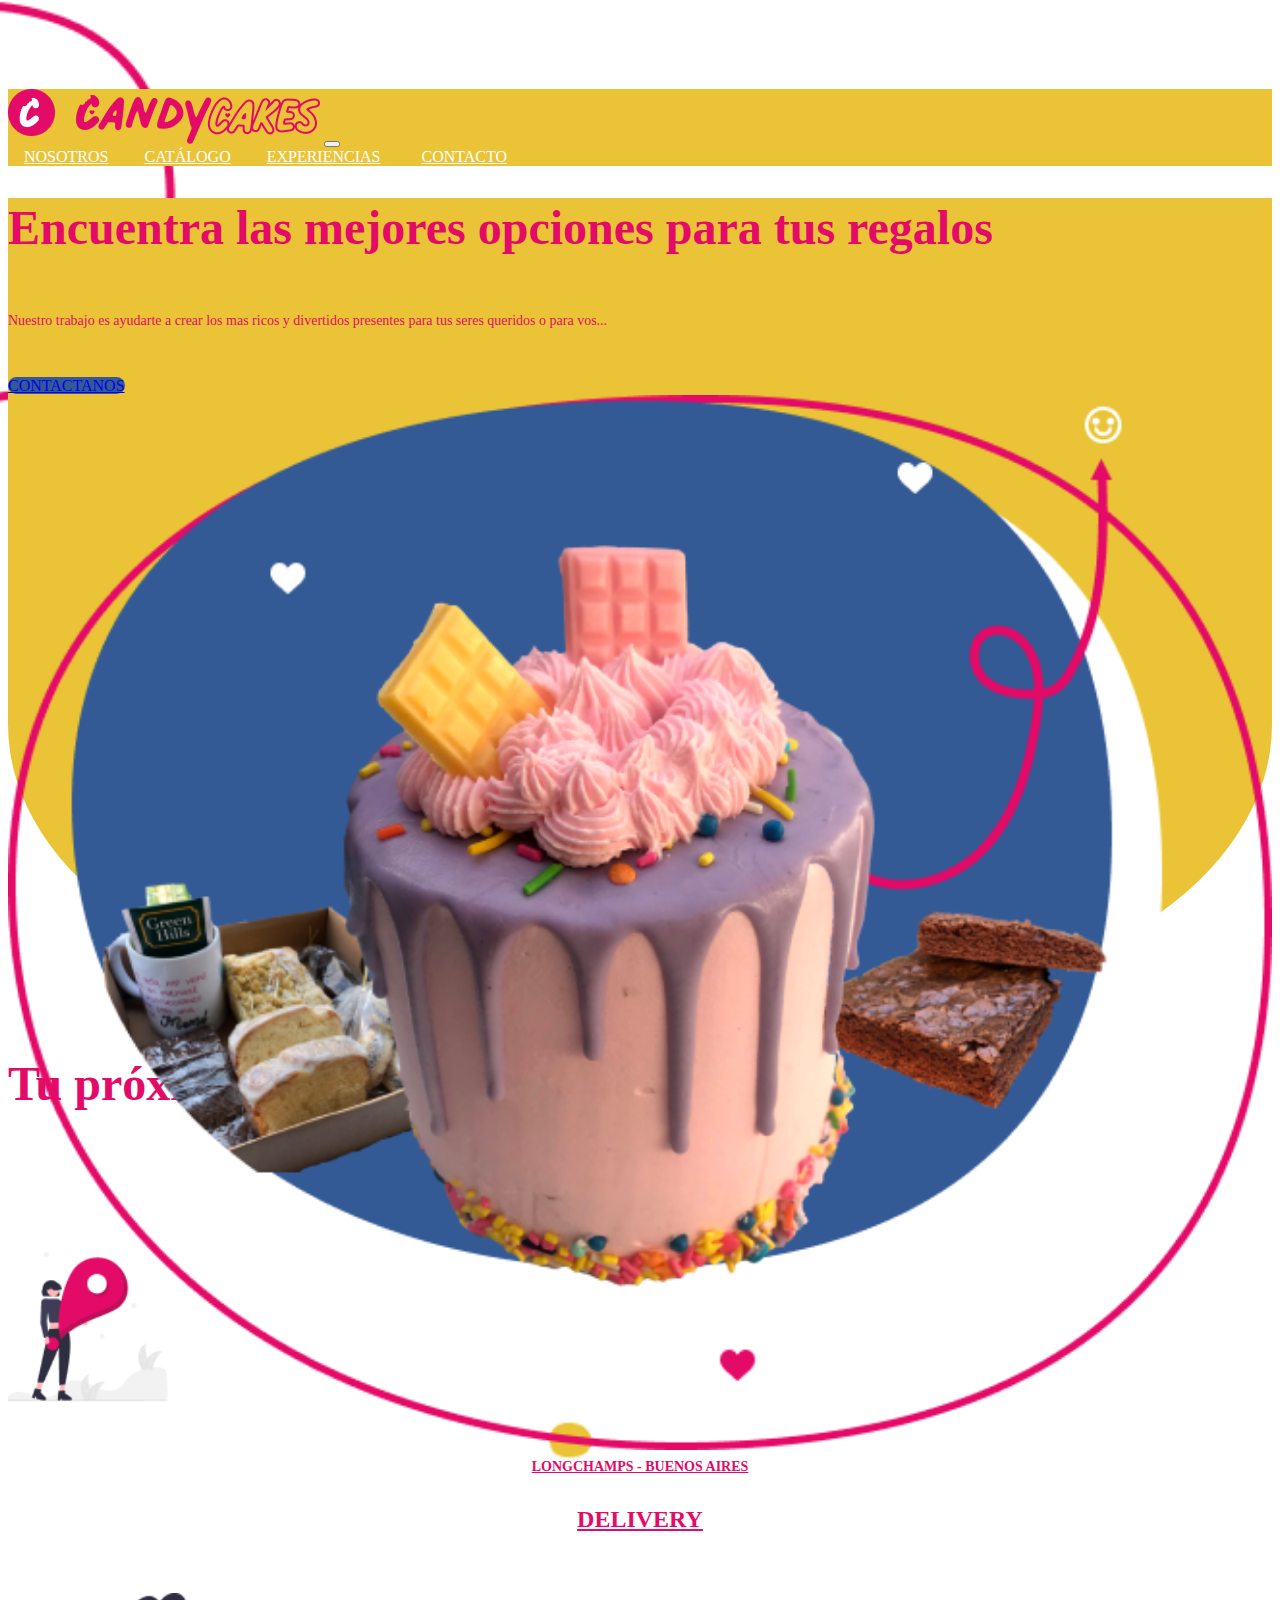
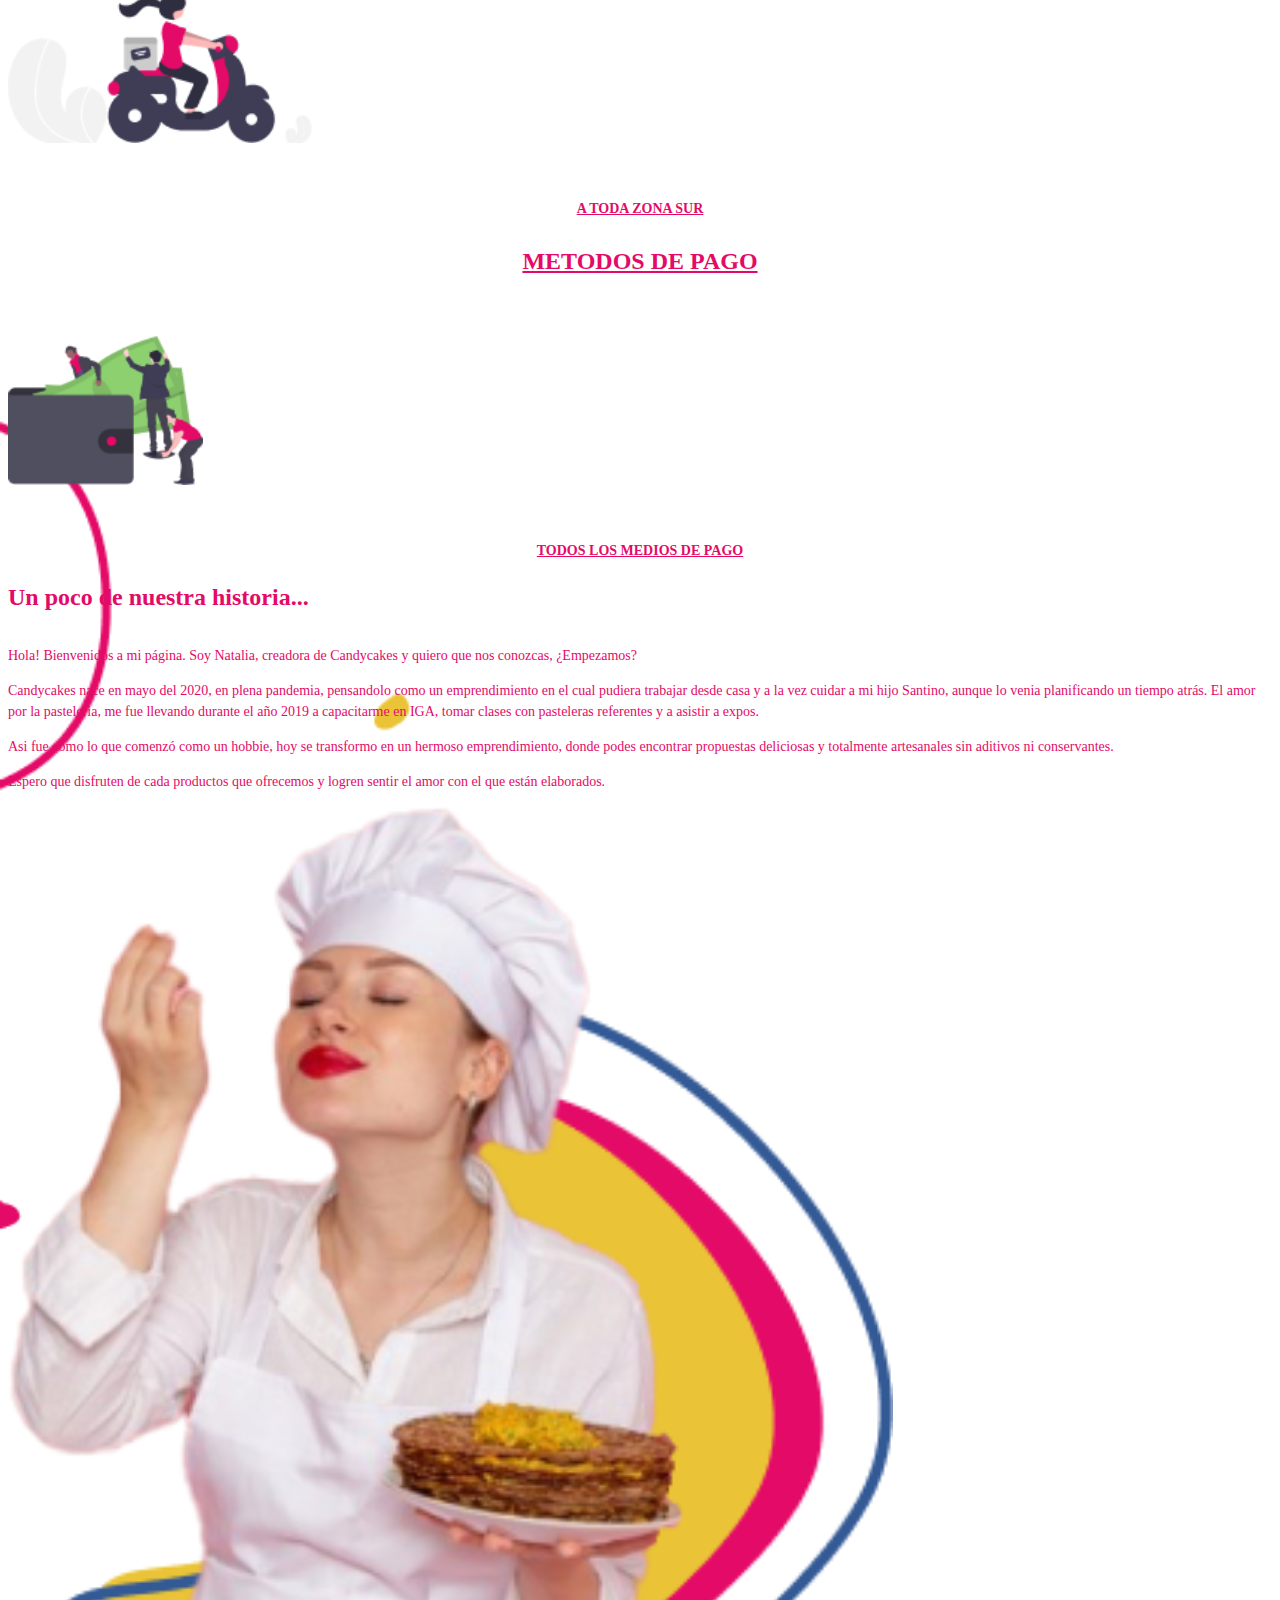
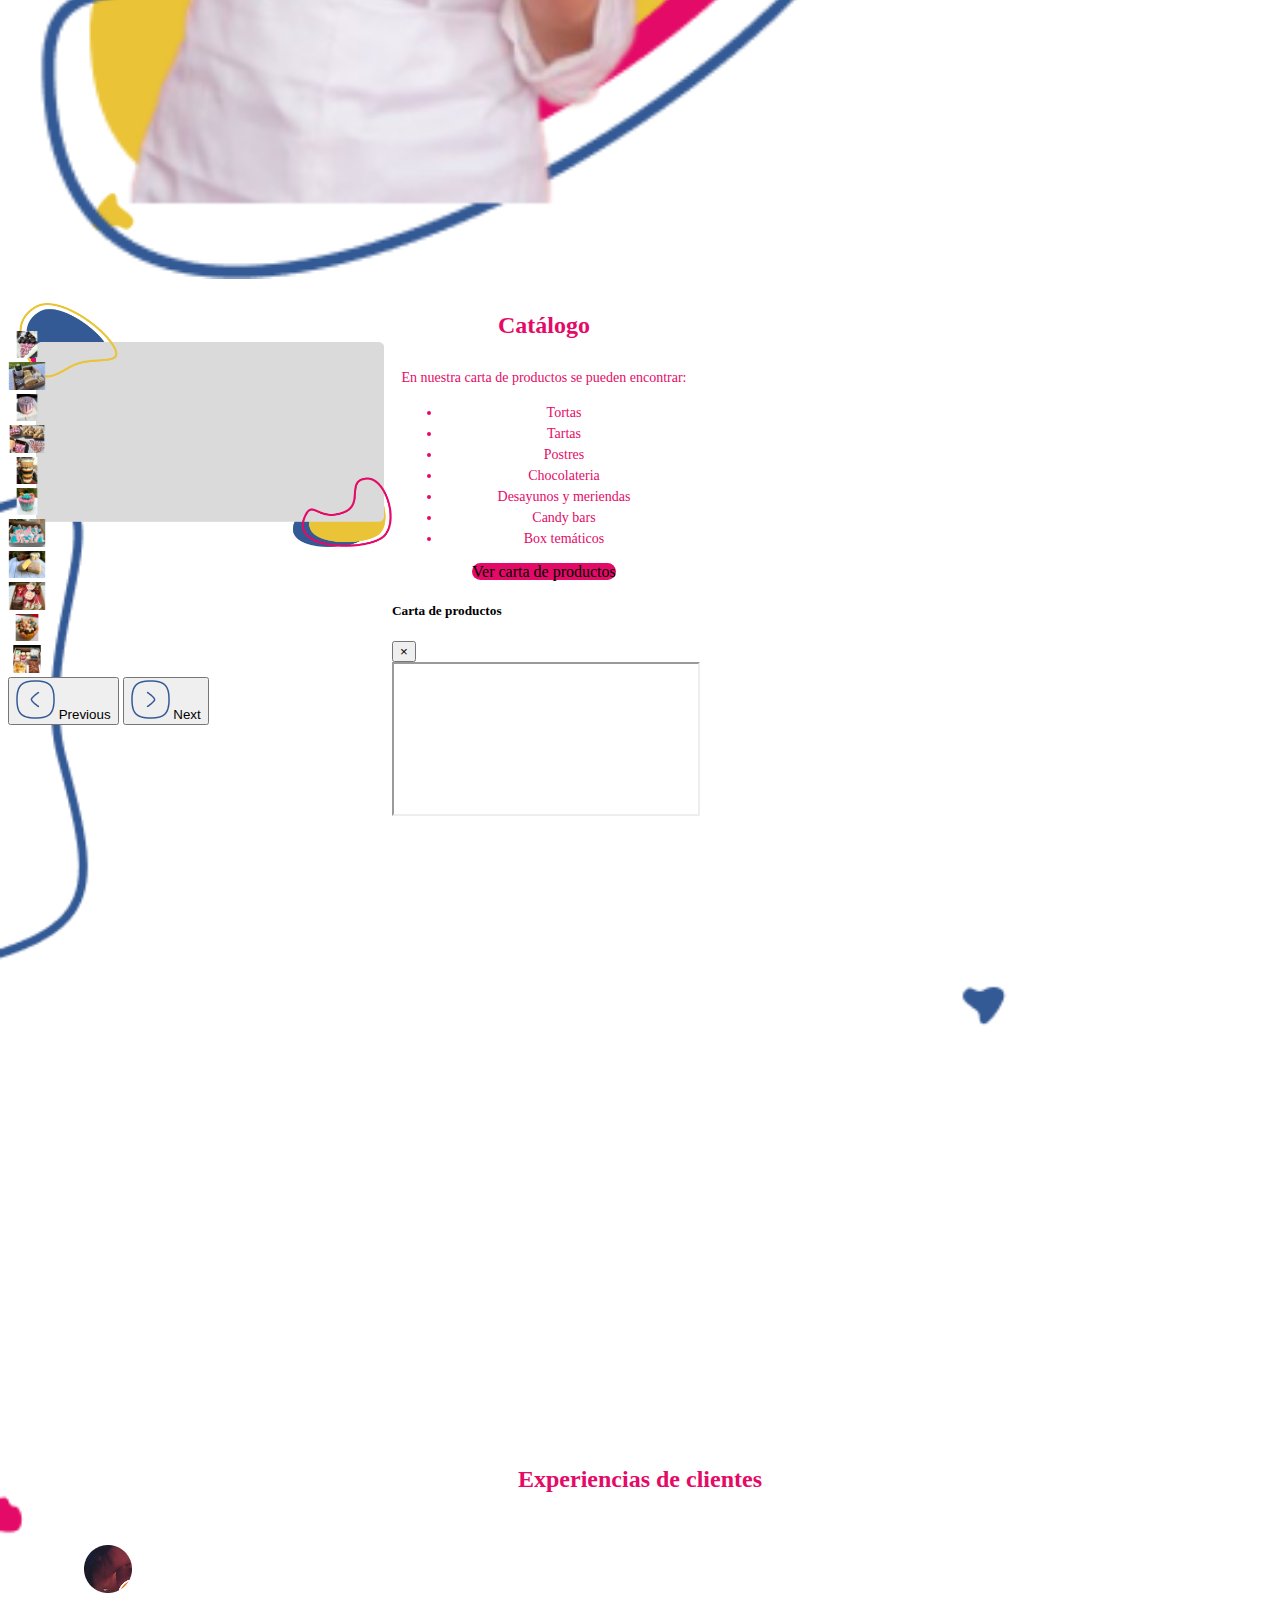
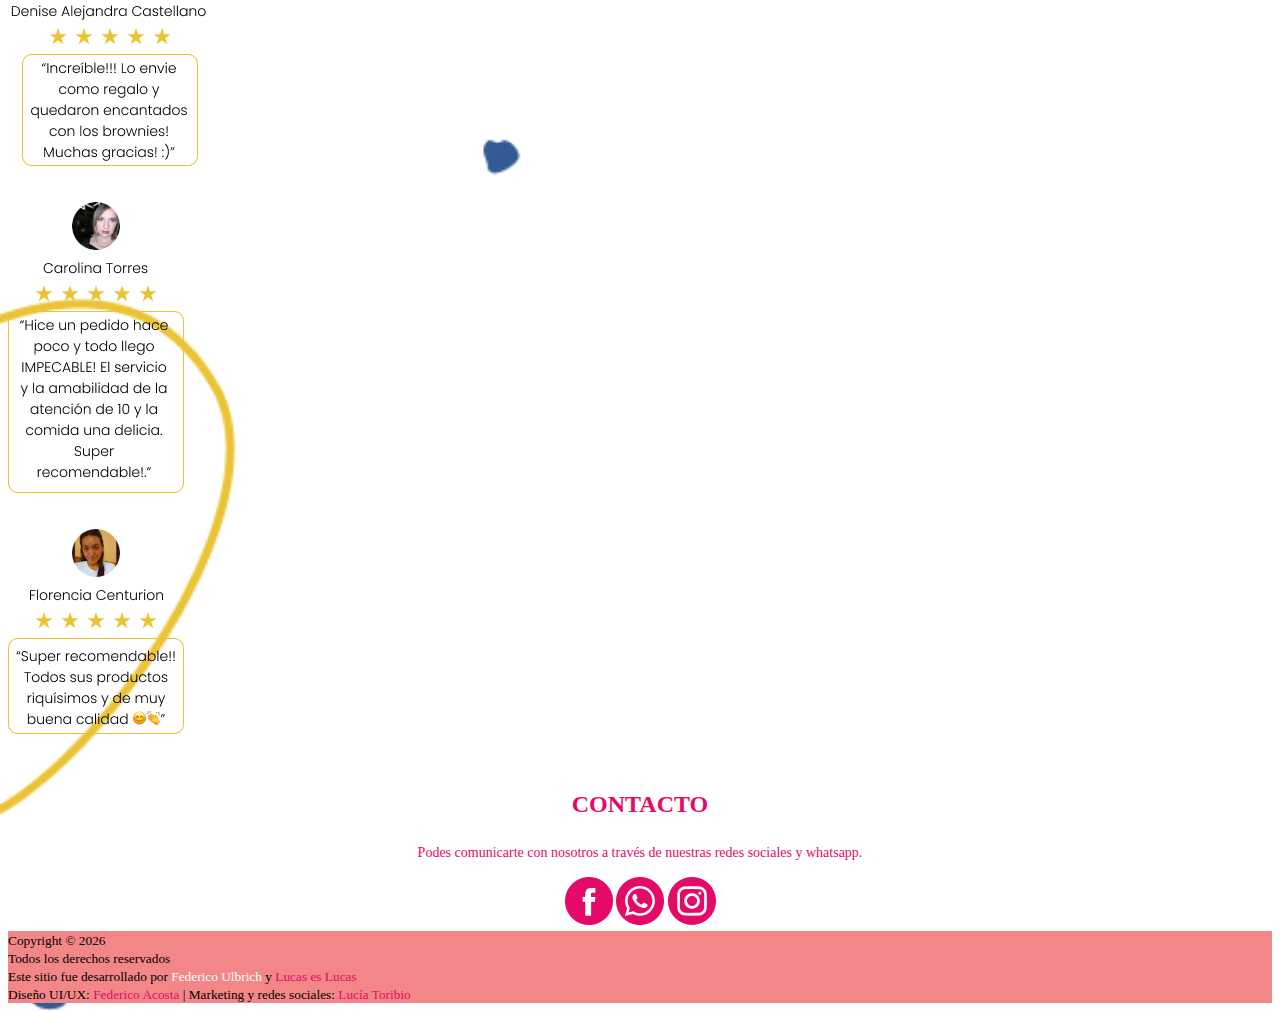
==== commit 574c2221: "subida_fede_08:ajustes en CSS" ====
--- a/LANDING.html
+++ b/LANDING.html
@@ -25,9 +25,9 @@
 
 <body data-spy="scroll">
     <header class="header fixed-top">
-        <nav class="navbar navbar-expand-lg navbar-light">
+        <nav class="navbar navbar-expand-lg navbar-light container">
             <div class="container-fluid">
-                <a class="navbar-brand" href="#"><img src="./images/logo-nav.png"
+                <a class="navbar-brand" href="#"><img class="img-fluid" src="./images/logo-nav.png"
                         alt="Candy & Cakes | Pastelería Artesanal"></a>
                 <button class="navbar-toggler" type="button" data-bs-toggle="collapse"
                     data-bs-target="#navbarNavAltMarkup" aria-controls="navbarNavAltMarkup" aria-expanded="false"
@@ -50,7 +50,7 @@
         <section id="portada_banner">
             <div class="container">
                 <div class="row">
-                    <div class="col-10 offset-1 col-md-5 offset-md-0 my-auto align-self-center order-2 order-md-1">
+                    <div class="col-12 col-md-5 offset-md-0 my-auto align-self-center order-2 order-md-1">
                         <h1 class="portada__titulo titulo rosa">Encuentra las mejores opciones para tus regalos</h1>
                         <p class="portada__p rosa">Nuestro trabajo es ayudarte a crear los mas ricos y divertidos
                             presentes
@@ -63,7 +63,7 @@
                                 href="#contacto">CONTACTANOS</a>
                         </div>
                     </div>
-                    <div class="col-10 offset-1 col-md-7 offset-md-0 my-3 order-1 align-self-center portada__imagen">
+                    <div class="col-12 col-md-7 offset-md-0 my-3 order-1 align-self-center portada__imagen">
                         <img src="./images/torta-home.png" alt="">
                     </div>
                 </div>
@@ -93,8 +93,8 @@
             <div id="nosotros-"></div>
         </section>
         <section id="nosotros" class="row container mx-auto my-5 py-3">
-            <div class="col-1"></div>
-            <div class="col-5 my-auto text-left">
+            <div class="col-1 d-none d-sm-block"></div>
+            <div class="col-12  col-md-6 offset-md-0 my-auto text-left order-2 order-md-1">
                 <div class="nosotros__titulo subtitulo" id="nosotros_titulo">Un poco de nuestra historia...</div>
                 <div class="nosotros__detalle detalle">
                     <p>Hola! Bienvenidos a mi página. Soy Natalia, creadora de Candycakes y quiero que nos conozcas,
@@ -119,13 +119,14 @@
 
                 </div>
             </div>
-            <div class="col-4">
-                <img class="nosotros__imagen imagen mx-auto mt-5 d-block" src="./images/Pastelera.png"
+            <div class="col-12  col-md-5 offset-md-0 my-3 order-1">
+                <img class="nosotros__imagen imagen img-fluid mx-auto mt-0 mt-md-5 d-block" src="./images/Pastelera.png"
                     alt="nosotros__imagen">
             </div>
         </section>
         <section id="catalogo" class="row container mx-auto my-5 py-3">
-            <div id="slider" class="col-12 col-xl-8 d-flex justify-content-center align-items-center">
+            <div id="slider"
+                class="col-12 col-xl-8 d-flex justify-content-center align-items-center order-2 order-md-1">
                 <div id="carouselExampleFade" class="carousel slide" data-ride="carousel">
                     <div class="carousel-inner">
                         <div class="carousel-item active">
@@ -174,7 +175,7 @@
                     </button>
                 </div>
             </div>
-            <div id="lista" class="col-12 col-xl-4 my-auto">
+            <div id="lista" class="col-12 col-xl-4 my-auto order-1">
                 <div>
                     <h3 class="subtitulo text-left">Catálogo</h3>
                     <p class="detalle text-left">En nuestra carta de productos se pueden encontrar:</p>
@@ -189,7 +190,7 @@
                     </ul>
                 </div>
                 <div class="d-grid gap-2">
-                    <a class="btn btn-md btn-block col-10 mx-auto btn-primary bg-rosa" data-toggle="modal"
+                    <a class="btn btn-md btn-block col-12 mx-auto btn-primary bg-rosa" data-toggle="modal"
                         data-target="#ModalCartaProductos" target="_blank">Ver carta de productos</a>
                 </div>
                 <!-- Modal carta de productos-->
@@ -204,7 +205,7 @@
                                 </button>
                             </div>
                             <div class="modal-body">
-                                <iframe width="100%" height="400"
+                                <iframe width="100%" height="98%"
                                     src="https://candycakes.shopzero.app/candycakes"></iframe>
                             </div>
                         </div>
@@ -234,11 +235,11 @@
                 <div class="contacto__detalle detalle">
                     <p class="mb-5">Podes comunicarte con nosotros a través de nuestras redes sociales y whatsapp.</p>
                     <a href="https://www.facebook.com/Candy-Cake-2468062716568223/" target="_blank"><img
-                            src="./images/fb-icon.png" class="mx-5" alt="Facebook" srcset=""></a>
+                            src="./images/fb-icon.png" class="mx-4" alt="Facebook" srcset=""></a>
                     <a href="https://api.whatsapp.com/send?phone=541123912494&text=Hola!%20Quiero%20hacerte%20una%20consulta."
-                        target="_blank"><img src="./images/wa-icon.png" class="mx-5" alt="Instagram" srcset=""></a>
+                        target="_blank"><img src="./images/wa-icon.png" class="mx-4" alt="Instagram" srcset=""></a>
                     <a href="https://www.instagram.com/candy.cake19/" target="_blank"><img src="./images/ig-icon.png"
-                            class="mx-5" alt="Instagram" srcset=""></a>
+                            class="mx-4" alt="Instagram" srcset=""></a>
                 </div>
             </article>
         </section>
--- a/styles/styles.css
+++ b/styles/styles.css
@@ -58,7 +58,10 @@
 
 .navbar-nav a {
   color: white !important;
-  margin: 0 1rem;
+}
+
+a.navbar-brand {
+  margin: 0;
 }
 .navbar-nav a:hover {
   color: var(--rosa-chicle) !important;
@@ -73,50 +76,55 @@
 .btn-contact {
   border-color: var(--rosa-chicle) !important;
 }
+
+a.nav-link.btn.btn-outline-light.btn-contact {
+  padding: 5px;
+}
+
 /* PORTADA */
 #portada_banner {
   position: relative;
   width: 100%;
-  height: 90vh;
+  height: 85vh;
   background: var(--amarillo-cakes);
   background-size: 100%;
-  border-radius: 0px 0px 35% 35%;
+  border-radius: 0px 0px 15% 15%;
   color: #ffffff;
 }
 
-#portada_banner h1 {
-  padding-bottom: 1.5rem;
-}
+/* #portada_banner h1 {
+  padding-bottom: 1rem;
+} */
 
 #portada_banner p {
   font-weight: 400;
-  font-size: 14px;
-  line-height: 21px;
-  padding-bottom: 1.5rem;
+  font-size: 16px;
+  line-height: 24px;
+  /* padding-bottom: 1rem; */
 }
 
 #portada_banner img {
   width: 100%;
 }
-
 /* TEXTOS */
 .titulo {
   font-weight: bold;
   /* font-size: var(--text-size * 3);
   line-height: var(--text-size * 4.5); */
-  font-size: 48px;
-  line-height: 72px;
+  font-size: 32px;
+  line-height: 50px;
 }
 
 .subtitulo {
-  font-size: 24px;
+  font-size: 18px;
   /* font-size: var(--text-size * 1.5);
   line-height: var(--text-size * 2.25); */
   font-weight: bold;
-  line-height: 36px;
+  line-height: 24px;
   color: var(--rosa-chicle);
   text-align: center;
 }
+
 .detalle {
   /* font-size: var(--text-size * .875);
   line-height: var(--text-size * 1.3); */
@@ -132,13 +140,22 @@
 }
 
 .regalo-imagen {
-  height: 150px;
-  padding: 2rem 0;
+  height: 70px;
+  padding: 1rem 0;
 }
 /* NOSOTROS */
 #nosotros .subtitulo,
 #nosotros .detalle {
   text-align: left;
+}
+
+#nosotros .subtitulo {
+  padding-bottom: 1rem;
+}
+
+.nosotros__imagen {
+  width: 150%;
+  padding-top: 5rem;
 }
 /* CATALOGO */
 #catalogo {
@@ -159,15 +176,12 @@
   background-image: url(../images/Slider.png);
   background-repeat: no-repeat;
   background-size: 100%;
-  /* min-height: 25rem; */
-  height: 25rem;
-  background-position-x: -2vw;
+  height: 380px;
 }
 
 .carousel {
-  width: 18rem;
-  /* width: 45vw; */
-  margin-top: .5rem;
+  width: 9rem;
+  margin-top: -5rem;
 }
 
 .carousel-control-prev {
@@ -185,12 +199,17 @@
   align-items: center;
 }
 
-.modal-dialog {
-  width: 77% !important;
+.modal-content {
+  height: 90vh;
+}
+
+/* EXPERIENCIAS */
+#experiencias article {
+  margin-top: 2rem;
 }
 /* MEDIA QUERIES */
 @media only screen and (min-width: 576px) and (max-width: 767px) {
-/* PORTADA */
+  /* PORTADA */
   #portada_banner {
     height: 65vh;
     border-radius: 0px 0px 25% 25%;
@@ -218,7 +237,7 @@
     align-items: center;
     justify-content: center;
   }
-/* TEXTOS */
+  /* TEXTOS */
   .titulo {
     font-size: 24px;
     line-height: 21px;
@@ -233,16 +252,16 @@
     font-size: 14px;
     line-height: 20px;
   }
-/* REGALO */
+  /* REGALO */
   .regalo-imagen {
     height: 130px;
     padding: 1.7rem 0;
   }
-/* NOSOTROS */
+  /* NOSOTROS */
   .nosotros__imagen {
-    width: 170%;
-  }
-/* CATALOGO */
+    width: 140%;
+  }
+  /* CATALOGO */
   #slider {
     background-size: 100%;
     height: 25rem;
@@ -259,8 +278,8 @@
   }
 
   .carousel {
-    width: 17rem;
-    margin-top: 0;
+    width: 9rem !important;
+    margin-top: -5rem !important;
   }
 
   .carousel-control-prev {
@@ -270,7 +289,7 @@
   .carousel-control-next {
     right: -3rem !important;
   }
-/* EXPERIENCIAS */
+  /* EXPERIENCIAS */
   #experiencias {
     margin-top: 1.5rem;
   }
@@ -282,11 +301,10 @@
   #experiencias article {
     margin-top: 2rem;
   }
-
 }
 
 @media only screen and (min-width: 768px) and (max-width: 991px) {
-/* PORTADA */
+  /* PORTADA */
   #portada_banner {
     height: 55vh;
     border-radius: 0px 0px 25% 25%;
@@ -302,7 +320,7 @@
   #portada_banner .titulo {
     padding-bottom: 1rem;
   }
-/* TEXTOS */
+  /* TEXTOS */
   .titulo {
     font-size: 30px;
     line-height: 42px;
@@ -317,12 +335,16 @@
     font-size: 14px;
     line-height: 20px;
   }
-/* REGALO */
+  /* REGALO */
   .regalo-imagen {
     height: 130px;
     padding: 1.7rem 0;
   }
-/* CATALOGO */
+  /* NOSOTROS */
+  .nosotros__imagen {
+    width: 110%;
+  }
+  /* CATALOGO */
   #slider {
     background-size: 100%;
     background-position-x: -2vw;
@@ -351,7 +373,7 @@
   .carousel-control-next {
     right: -3rem !important;
   }
-/* EXPERIENCIAS */
+  /* EXPERIENCIAS */
   #experiencias {
     margin-top: 2rem;
     margin-bottom: 2rem;
@@ -363,11 +385,11 @@
 }
 
 @media only screen and (min-width: 992px) and (max-width: 1199px) {
-/* MENU */
+  /* MENU */
   .navbar-nav a {
     margin: 0 1rem;
   }
-/* PORTADA */
+  /* PORTADA */
   #portada_banner {
     height: 75vh;
   }
@@ -386,7 +408,7 @@
   #portada_banner img {
     width: 83%;
   }
-/* TEXTOS */
+  /* TEXTOS */
   .titulo {
     /* font-size: var(--text-size * 3);
     line-height: var(--text-size * 4.5); */
@@ -405,12 +427,17 @@
     font-size: 12px;
     line-height: 17px;
   }
-/* REGALO */
+  /* REGALO */
   .regalo-imagen {
     height: 150px;
     padding: 2rem 0;
   }
-/* CATALOGO */
+  /* NOSOTROS */
+  .nosotros__imagen {
+    width: 80%;
+    padding-top: 0;
+  }
+  /* CATALOGO */
   .carousel-item img {
     width: 8%;
   }
@@ -425,7 +452,7 @@
     width: 20rem;
     margin-top: 1.5rem;
   }
-/* EXPERIENCIAS */
+  /* EXPERIENCIAS */
   #experiencias {
     margin-top: 2.5rem;
     margin-bottom: 2.5rem;
@@ -441,7 +468,7 @@
     padding-top: 81px;
     background-size: cover;
   }
-/* MENU */
+  /* MENU */
   .navbar-nav a {
     margin: 0 1rem;
   }
@@ -453,7 +480,7 @@
   a.nav-link.active {
     border-bottom: var(--rosa-chicle) 2px solid !important;
   }
-/*  PORTADA */
+  /*  PORTADA */
   #portada_banner {
     position: relative;
     width: 100%;
@@ -462,16 +489,22 @@
     border-radius: 0px 0px 35% 35%;
   }
 
+  #portada_banner .titulo {
+    line-height: 60px;
+    padding-bottom: 1.2rem;
+  }
+
   #portada_banner p {
     font-weight: 400;
     font-size: 14px;
     line-height: 21px;
+    padding-bottom: 2rem;
   }
 
   #portada_banner img {
     width: 100%;
   }
-/* TEXTOS */
+  /* TEXTOS */
   .titulo {
     /* font-size: var(--text-size * 3);
       line-height: var(--text-size * 4.5); */
@@ -492,17 +525,22 @@
     font-size: 14px;
     line-height: 21px;
   }
-/* REGALO */
+  /* REGALO */
   .regalo-imagen {
     height: 150px;
     padding: 2rem 0;
   }
-/* CATALOGO */
+  /* NOSOTROS */
+  .nosotros__imagen {
+    width: 70%;
+    padding-top: 0;
+  }
+  /* CATALOGO */
   #catalogo {
     display: flex;
     flex-direction: row;
   }
-  
+
   .carousel-item img {
     width: 10%;
   }
@@ -524,7 +562,7 @@
   .carousel-control-next {
     right: -5rem !important;
   }
-/* EXPERIENCIAS */
+  /* EXPERIENCIAS */
   #experiencias {
     margin-top: 3rem;
     margin-bottom: 3rem;
@@ -533,5 +571,4 @@
   #experiencias .subtitulo {
     margin-bottom: 3rem;
   }
-
-}
+}
